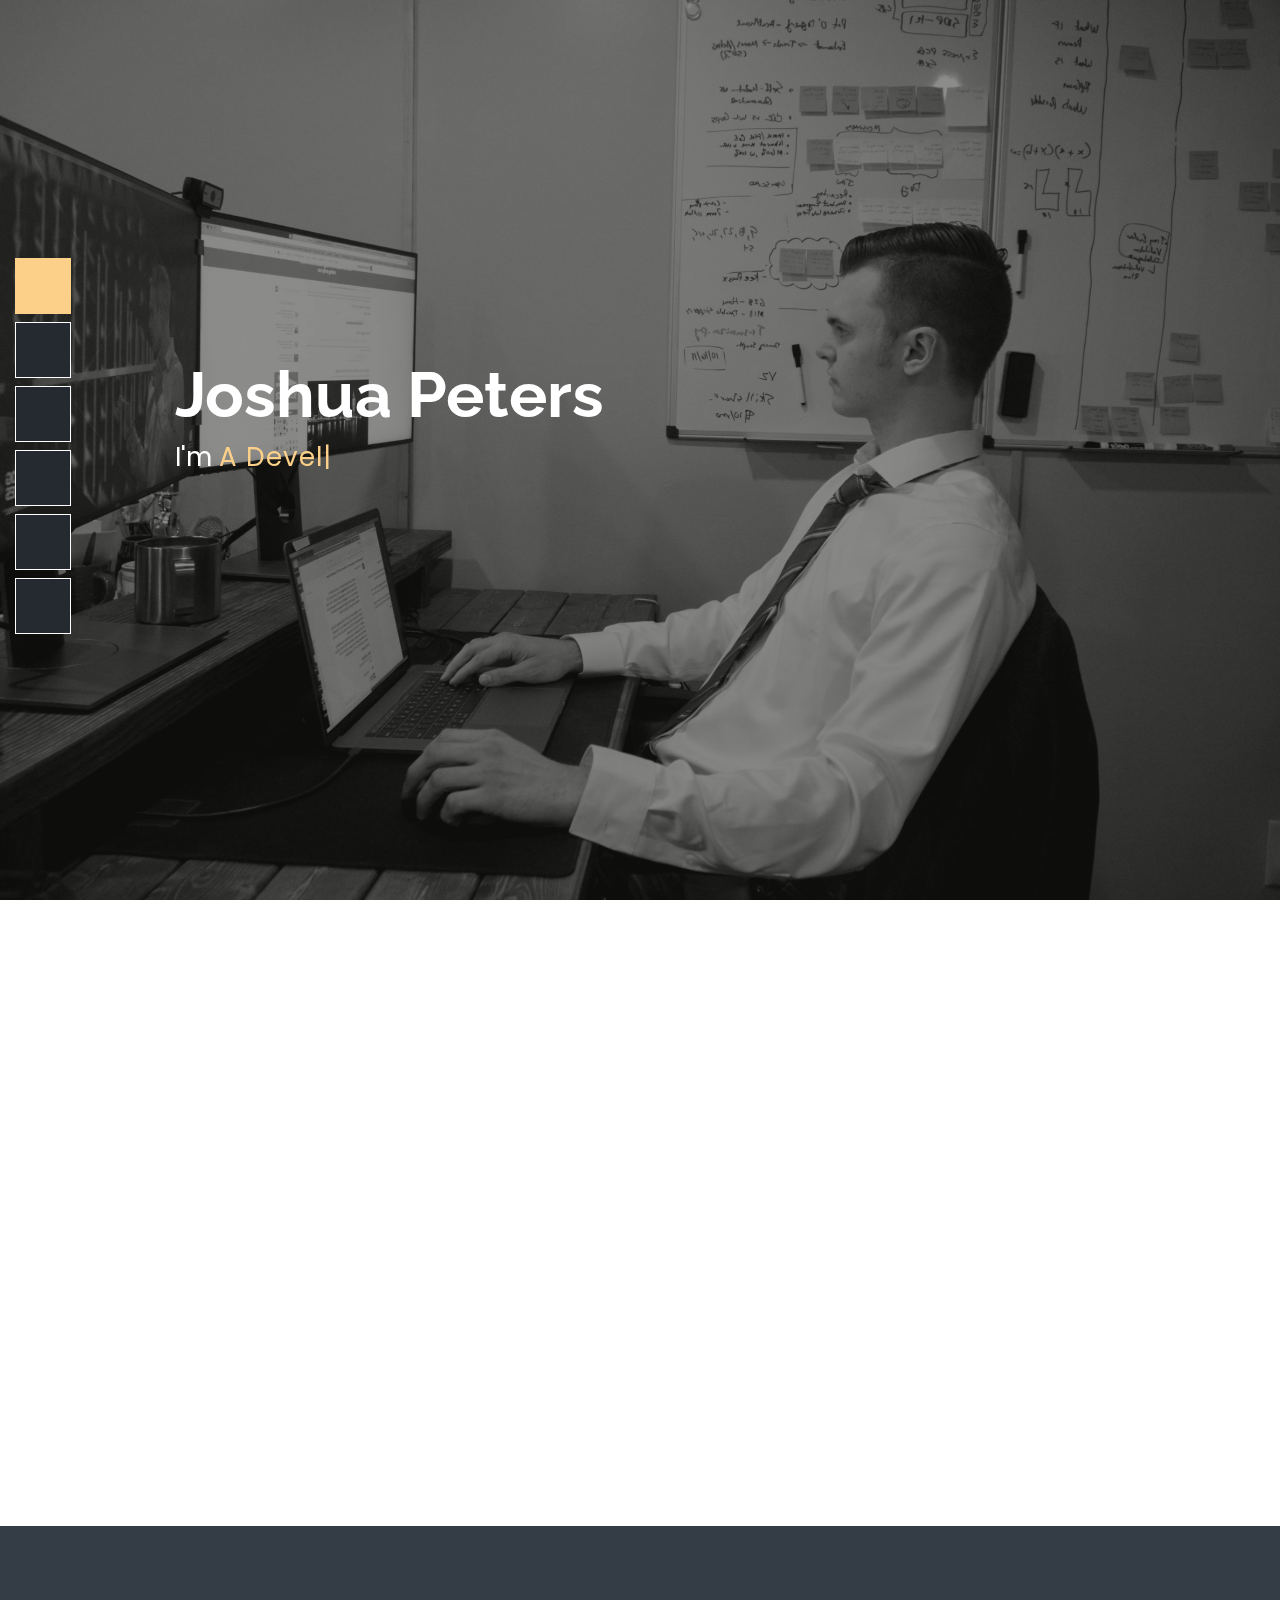
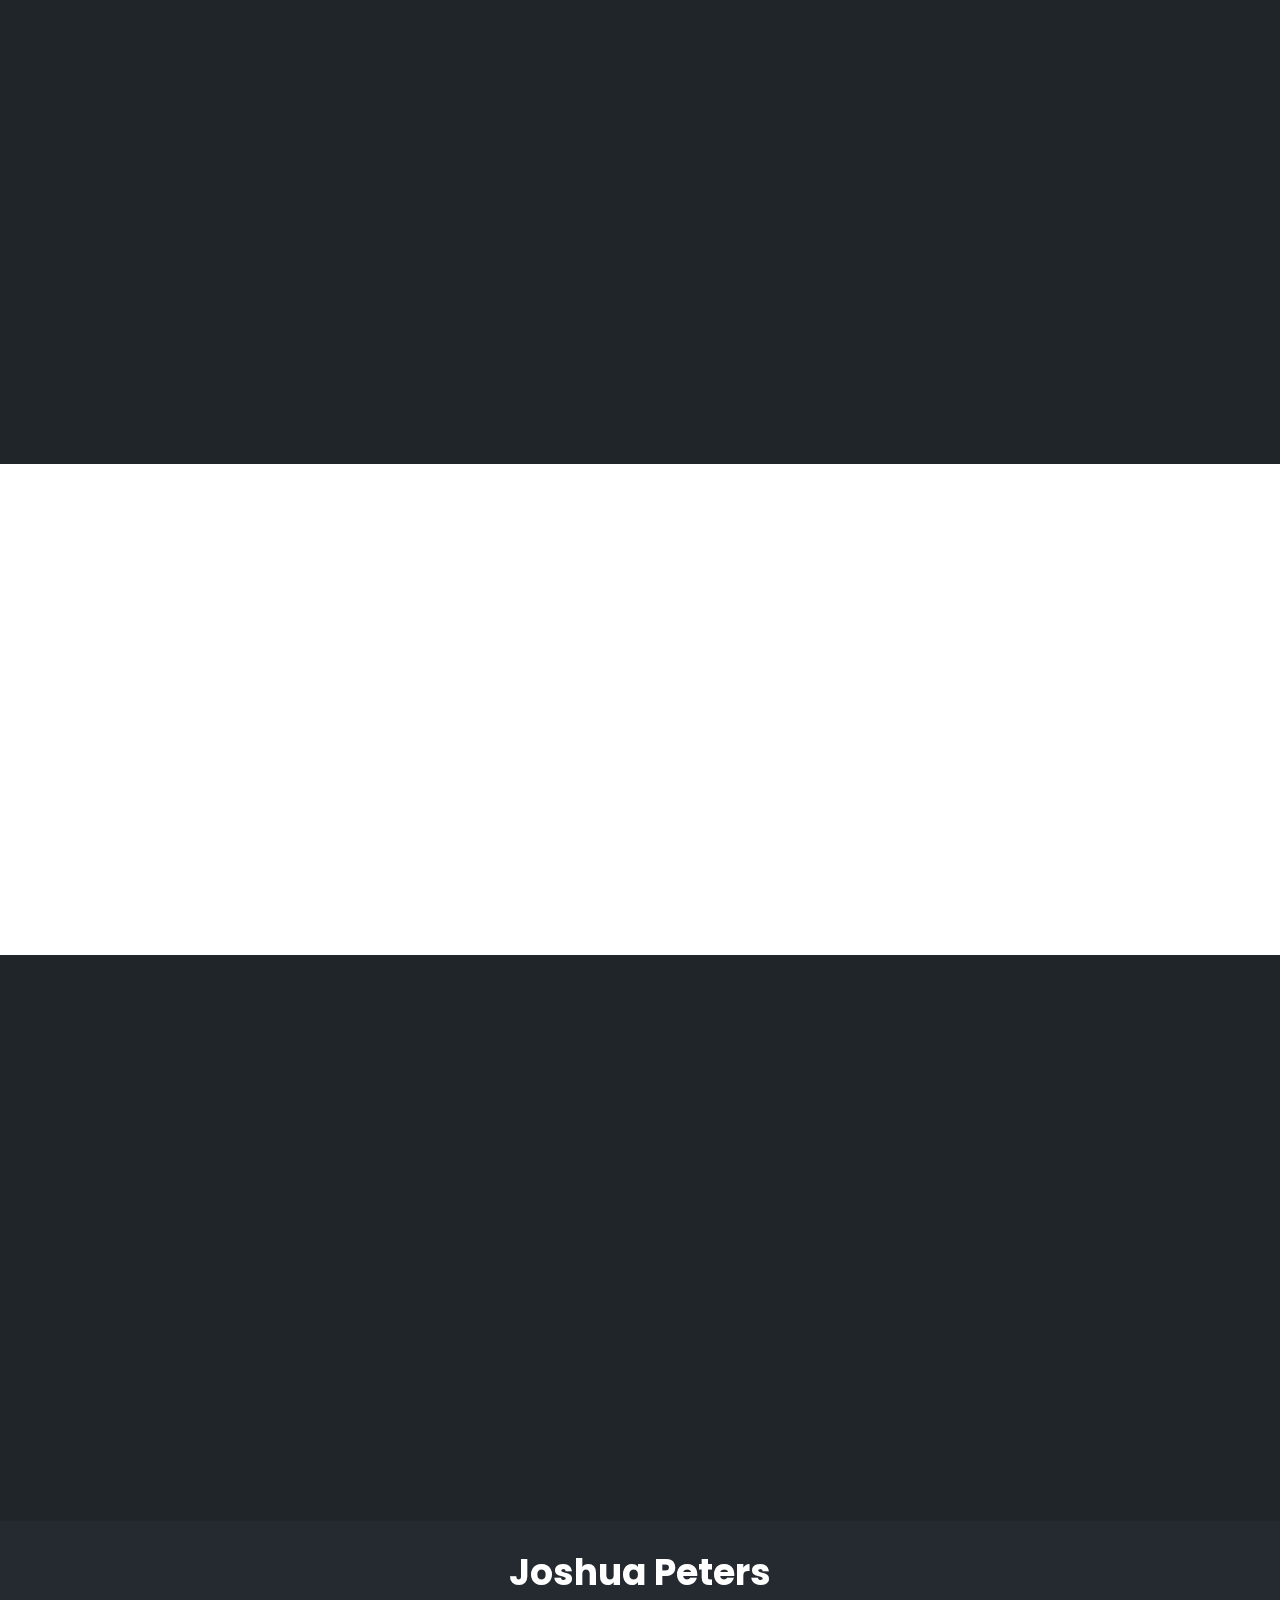
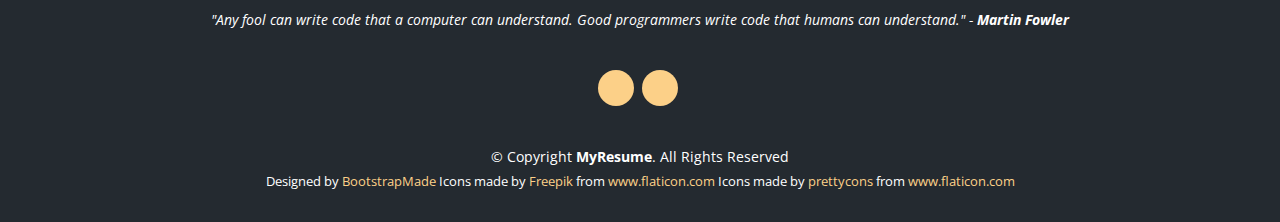
==== index.html @ 774efae2 "Send Ajax request enabled" ====
﻿<!DOCTYPE html>
<html lang="en">

<head>
  <meta charset="utf-8">
  <meta content="width=device-width, initial-scale=1.0" name="viewport">

  <title>Joshua Peters</title>
  <meta content="" name="descriptison">
  <meta content="" name="keywords">

  <!-- Favicons -->
  <link href="/Fonts/profile.svg" rel="icon">
  <link href="/Images/apple-touch-icon.png" rel="apple-touch-icon">

  <!-- Google Fonts -->
  <link href="https://fonts.googleapis.com/css?family=Open+Sans:300,300i,400,400i,600,600i,700,700i|Raleway:300,300i,400,400i,500,500i,600,600i,700,700i|Poppins:300,300i,400,400i,500,500i,600,600i,700,700i" rel="stylesheet">
  <link rel="stylesheet" href="https://fonts.googleapis.com/icon?family=Material+Icons">
  <!-- Vendor CSS Files -->
  <link href="/Content/bootstrap.min.css" rel="stylesheet">
  <link href="/Content/icofont.min.css" rel="stylesheet">
  <link href="/Content/boxicons.min.css" rel="stylesheet">
  <link href="/Content/venobox.css" rel="stylesheet">
  <link href="/Content/owl.carousel.min.css" rel="stylesheet">
  <link href="/Content/aos.css" rel="stylesheet">

  <!-- Template Main CSS File -->
  <link href="/Content/style.css" rel="stylesheet">

  <!-- =======================================================
  * Template Name: MyResume - v2.1.0
  * Template URL: https://bootstrapmade.com/free-html-bootstrap-template-my-resume/
  * Author: BootstrapMade.com
  * License: https://bootstrapmade.com/license/
  ======================================================== -->
</head>

<body>

    <!-- ======= Mobile nav toggle button ======= -->
    <button type="button" class="mobile-nav-toggle d-xl-none"><i class="icofont-navigation-menu"></i></button>

    <!-- ======= Header ======= -->
    <header id="header" class="d-flex flex-column justify-content-center">

        <nav class="nav-menu">
            <ul>
                <li class="active"><a href="#hero" id="hero-link"><i class="bx bx-home"></i> <span>Home</span></a></li>
                <li><a href="#about"><i class="bx bx-user"></i> <span>About</span></a></li>
                <li><a href="#portfolio"><i class="bx bx-book-content"></i> <span>Projects</span></a></li>
                <li><a href="#services"><i class="bx bx-server"></i> <span>Skills</span></a></li>
                <li><a href="#resume" id="resume-link"><i class="bx bx-file-blank"></i> <span>Resume</span></a></li>
                <li><a href="#contact"><i class="bx bx-envelope"></i> <span>Contact</span></a></li>
            </ul>
        </nav><!-- .nav-menu -->

    </header><!-- End Header -->
    <!-- MODALS -->
    <!-- MESSAGE SENT MODAL -->
    <div id="messageSentModal" class="modal fade">
        <div class="modal-dialog modal-dialog-centered modal-confirm">
            <div class="modal-content">
                <div class="modal-header justify-content-center">
                    <div class="icon-box">
                        <i class="material-icons">&#xE876;</i>
                    </div>
                    <button type="button" class="close" data-dismiss="modal" aria-hidden="true">&times;</button>
                </div>
                <div class="modal-body text-center">
                    <h4>Sent!</h4>
                    <p>Your message has been sent successfully.</p>
                    <button id="message-modal-button" class="btn btn-success"><span>Continue</span> <i class="material-icons">&#xE5C8;</i></button>
                </div>
            </div>
        </div>
    </div>

    <!-- PROJECT MODALS -->
    <!-- BUG TRACKER MODAL -->
    <div class="modal fade project-modal" tabindex="-1" role="dialog" id="bugModal">
        <div class="modal-dialog modal-dialog-centered modal-full" role="document">
            <div class="modal-content">
                <div class="modal-header">
                    <h5 class="modal-title">Project: Jovi</h5>
                    <button type="button" class="close" data-dismiss="modal" aria-label="Close">
                        <span aria-hidden="true">&times;</span>
                    </button>
                </div>
                <div class="modal-body">
                    <div class="container-fluid`">
                        <div class="row h-100">
                            <div class="col-xl-6 align-self-center">
                                <div id="carouselExampleIndicators" class="carousel slide" data-ride="carousel">
                                    <ol class="carousel-indicators">
                                        <li data-target="#carouselExampleIndicators" data-slide-to="0" class="active"></li>
                                        <li data-target="#carouselExampleIndicators" data-slide-to="1"></li>
                                    </ol>
                                    <div class="carousel-inner">
                                        <div class="carousel-item active">
                                            <img class="d-block w-100" src="/Images/jovi-dashboard.jpg" alt="First slide">
                                        </div>
                                        <div class="carousel-item">
                                            <img class="d-block w-100" src="/Images/jovi-projects.jpg" alt="Second slide">
                                        </div>
                                        <div class="carousel-item">
                                            <img class="d-block w-100" src="/Images/jovi-team-manage.jpg" alt="Second slide">
                                        </div>
                                    </div>
                                    <a class="carousel-control-prev" href="#carouselExampleIndicators" role="button" data-slide="prev">
                                        <span class="carousel-control-prev-icon" aria-hidden="true"></span>
                                        <span class="sr-only">Previous</span>
                                    </a>
                                    <a class="carousel-control-next" href="#carouselExampleIndicators" role="button" data-slide="next">
                                        <span class="carousel-control-next-icon" aria-hidden="true"></span>
                                        <span class="sr-only">Next</span>
                                    </a>
                                </div>
                                <!--<img class="modal-preview-image" src="/Images/dashboard-1.png" alt="" />-->
                            </div>
                            <div class="col-xl-6 align-self-center description">
                                <p>
                                    Jovi is a software defect tracking system, commonly known as a bug tracker. Jovi is built with C# ASP.NET with MVC and MVVM design patterns, and was originally developed in Microsoft SQL Server managed with SQL Server Management Studio. A role-based security system was implemented to create permission-based roles. The roles of Admin, Project Manager, Developer and Submitter restrict what the user can see and do. The software allows for users to submit tickets and those tickets are tracked through status from New to Resolved. <br><br> The front end was developed with HTML, Javascript, CSS3 and Bootstrap. <br><br>For production release, Jovi was deployed with a docker container to Heroku and the database was moved to PostgreSQL managed with PGAdmin.
                                </p>

                                <br />

                                <strong>Technologies</strong>
                                <p>C#, MSSQL, PostgrSQL, PGAdmin, Docker, Microsoft Server Management Studio, ASP.Net, MVC, MVVM, JS, CSS, Bootstrap, HTML5</p>

                                <br />
                                <a href="http://jovitracker.herokuapp.com" class="custom-button">View Project</a>
                            </div>
                        </div>
                    </div>
                </div>
                <div class="modal-footer">
                    <!--<button id="save-button" type="button" class="btn btn-primary">Save changes</button>
                    <button id="close-button" type="button" class="btn btn-secondary" data-dismiss="modal">Close</button>-->
                </div>
            </div>
        </div>
    </div>

    <!-- END BUG TRACKER MODAL -->
    <!-- FINANCE SOFTWARE MODAL -->

    <div class="modal fade project-modal" tabindex="-1" role="dialog" id="financeModal">
        <div class="modal-dialog modal-dialog-centered modal-full" role="document">
            <div class="modal-content">
                <div class="modal-header">
                    <h5 class="modal-title">Project: Coin Flow</h5>
                    <button type="button" class="close" data-dismiss="modal" aria-label="Close">
                        <span aria-hidden="true">&times;</span>
                    </button>
                </div>
                <div class="modal-body">
                    <div class="container-fluid`">
                        <div class="row h-100">
                            <div class="col-xl-6 align-self-center">
                                <div id="carouselExampleIndicators" class="carousel slide" data-ride="carousel">
                                    <ol class="carousel-indicators">
                                        <li data-target="#carouselExampleIndicators" data-slide-to="0" class="active"></li>
                                        <li data-target="#carouselExampleIndicators" data-slide-to="1"></li>
                                    </ol>
                                    <div class="carousel-inner">
                                        <div class="carousel-item active">
                                            <img class="d-block w-100" src="/Images/dashboard-1.png" alt="First slide">
                                        </div>
                                        <div class="carousel-item">
                                            <img class="d-block w-100" src="/Images/dashboard-2.png" alt="Second slide">
                                        </div>
                                    </div>
                                    <a class="carousel-control-prev" href="#carouselExampleIndicators" role="button" data-slide="prev">
                                        <span class="carousel-control-prev-icon" aria-hidden="true"></span>
                                        <span class="sr-only">Previous</span>
                                    </a>
                                    <a class="carousel-control-next" href="#carouselExampleIndicators" role="button" data-slide="next">
                                        <span class="carousel-control-next-icon" aria-hidden="true"></span>
                                        <span class="sr-only">Next</span>
                                    </a>
                                </div>
                                <!--<img class="modal-preview-image" src="/Images/dashboard-1.png" alt="" />-->
                            </div>
                            <div class="col-xl-6 align-self-center description">
                                <p>
                                    Coin Flow is a software defect tracking system. Commonly known as a bug tracker. Coin Flow is built with ASP.NET, MVC, C# and SQL. A role based security system was implemented to create permission based roles. The roles of Admin, Project Manager, Developer and Submitter restrict what the user can see and do. The software allows for users to submit tickets and those tickets are tracked through status from Open to Complete. <br><br>The system was built with C# and .Net in 3 weeks. The front end was developed with HTML, Javascript and Bootstrap. The backend utilizes MVC and C#. The database was built with SQL Server and hosted on Azure. Please visit the site and try it out.
                                </p>

                                <br />

                                <strong>Technologies</strong>
                                <p>C#, SQL, ASP.Net, MVC, JS, CSS, Bootstrap, HTML5</p>

                                <br />
                                <a href="https://demos.creative-tim.com/black-dashboard/examples/dashboard.html?_ga=2.191483939.88341141.1601657433-958801989.1601657433" class="custom-button">View Project</a>
                            </div>
                        </div>
                    </div>
                </div>
                <div class="modal-footer">
                    <!--<button id="save-button" type="button" class="btn btn-primary">Save changes</button>
                    <button id="close-button" type="button" class="btn btn-secondary" data-dismiss="modal">Close</button>-->
                </div>
            </div>
        </div>
    </div>
    <!-- END FINANCE SOFTWARE MODAL -->
    <!-- FINANCE MODAL API MODAL -->

    <div class="modal fade project-modal" tabindex="-1" role="dialog" id="financeApiModal">
        <div class="modal-dialog modal-dialog-centered modal-full" role="document">
            <div class="modal-content">
                <div class="modal-header">
                    <h5 class="modal-title">Project: Coin Fetch</h5>
                    <button type="button" class="close" data-dismiss="modal" aria-label="Close">
                        <span aria-hidden="true">&times;</span>
                    </button>
                </div>
                <div class="modal-body">
                    <div class="container-fluid`">
                        <div class="row h-100">
                            <div class="col-xl-6 align-self-center">
                                <div id="carouselExampleIndicators" class="carousel slide" data-ride="carousel">
                                    <ol class="carousel-indicators">
                                        <li data-target="#carouselExampleIndicators" data-slide-to="0" class="active"></li>
                                        <li data-target="#carouselExampleIndicators" data-slide-to="1"></li>
                                    </ol>
                                    <div class="carousel-inner">
                                        <div class="carousel-item active">
                                            <img class="d-block w-100" src="/Images/dashboard-1.png" alt="First slide">
                                        </div>
                                        <div class="carousel-item">
                                            <img class="d-block w-100" src="/Images/dashboard-2.png" alt="Second slide">
                                        </div>
                                    </div>
                                    <a class="carousel-control-prev" href="#carouselExampleIndicators" role="button" data-slide="prev">
                                        <span class="carousel-control-prev-icon" aria-hidden="true"></span>
                                        <span class="sr-only">Previous</span>
                                    </a>
                                    <a class="carousel-control-next" href="#carouselExampleIndicators" role="button" data-slide="next">
                                        <span class="carousel-control-next-icon" aria-hidden="true"></span>
                                        <span class="sr-only">Next</span>
                                    </a>
                                </div>
                                <!--<img class="modal-preview-image" src="/Images/dashboard-1.png" alt="" />-->
                            </div>
                            <div class="col-xl-6 align-self-center description">
                                <p>
                                    Coin Fetch is a software defect tracking system. Commonly known as a bug tracker. Coin Fetch is built with ASP.NET, MVC, C# and SQL. A role based security system was implemented to create permission based roles. The roles of Admin, Project Manager, Developer and Submitter restrict what the user can see and do. The software allows for users to submit tickets and those tickets are tracked through status from Open to Complete. <br><br>The system was built with C# and .Net in 3 weeks. The front end was developed with HTML, Javascript and Bootstrap. The backend utilizes MVC and C#. The database was built with SQL Server and hosted on Azure. Please visit the site and try it out.
                                </p>

                                <br />

                                <strong>Technologies</strong>
                                <p>C#, SQL, ASP.Net, MVC, JS, CSS, Bootstrap, HTML5</p>

                                <br />
                                <a href="https://demos.creative-tim.com/black-dashboard/examples/dashboard.html?_ga=2.191483939.88341141.1601657433-958801989.1601657433" class="custom-button">View Project</a>
                            </div>
                        </div>
                    </div>
                </div>
                <div class="modal-footer">
                    <!--<button id="save-button" type="button" class="btn btn-primary">Save changes</button>
                    <button id="close-button" type="button" class="btn btn-secondary" data-dismiss="modal">Close</button>-->
                </div>
            </div>
        </div>
    </div>

    <!-- END FINANCE API MODAL -->
    <!-- BLOG MODAL -->

    <div class="modal fade project-modal" tabindex="-1" role="dialog" id="blogModal">
        <div class="modal-dialog modal-dialog-centered modal-full" role="document">
            <div class="modal-content">
                <div class="modal-header">
                    <h5 class="modal-title">Project: Line42</h5>
                    <button type="button" class="close" data-dismiss="modal" aria-label="Close">
                        <span aria-hidden="true">&times;</span>
                    </button>
                </div>
                <div class="modal-body">
                    <div class="container-fluid`">
                        <div class="row h-100">
                            <div class="col-xl-6 align-self-center">
                                <div id="carouselExampleIndicators" class="carousel slide" data-ride="carousel">
                                    <ol class="carousel-indicators">
                                        <li data-target="#carouselExampleIndicators" data-slide-to="0" class="active"></li>
                                        <li data-target="#carouselExampleIndicators" data-slide-to="1"></li>
                                    </ol>
                                    <div class="carousel-inner">
                                        <div class="carousel-item active">
                                            <img class="d-block w-100" src="/Images/blog-1.jpg" alt="First slide">
                                        </div>
                                        <div class="carousel-item">
                                            <img class="d-block w-100" src="/Images/blog-3.jpg" alt="Second slide">
                                        </div>
                                        <div class="carousel-item">
                                            <img class="d-block w-100" src="/Images/blog-2.jpg" alt="Third slide">
                                        </div>
                                    </div>
                                    <a class="carousel-control-prev" href="#carouselExampleIndicators" role="button" data-slide="prev">
                                        <span class="carousel-control-prev-icon" aria-hidden="true"></span>
                                        <span class="sr-only">Previous</span>
                                    </a>
                                    <a class="carousel-control-next" href="#carouselExampleIndicators" role="button" data-slide="next">
                                        <span class="carousel-control-next-icon" aria-hidden="true"></span>
                                        <span class="sr-only">Next</span>
                                    </a>
                                </div>
                                <!--<img class="modal-preview-image" src="/Images/dashboard-1.png" alt="" />-->
                            </div>
                            <div class="col-xl-6 align-self-center description">
                                <p>
                                    Line42 is blog using a Content Management System that was written in ASP.NET MVC. It easily allows me to submit new blog entries and auto updates the layout for the latest content. <br /><br /> The front end was developed with HTML, Javascript and Bootstrap. The backend utilizes C#. The database was built with PostgreSQL and deployed in a Docker container to Heroku. Please visit the site and try it out.
                                </p>

                                <br />

                                <strong>Technologies</strong>
                                <p>C#, PostgreSQL, Docker, ASP.NET MVC, JS, CSS, Bootstrap, HTML5</p>

                                <br />
                                <a href="http://mvc-coding-blog.herokuapp.com" class="custom-button">View Project</a>
                            </div>
                        </div>
                    </div>
                </div>
                <div class="modal-footer">
                    <!--<button id="save-button" type="button" class="btn btn-primary">Save changes</button>
                    <button id="close-button" type="button" class="btn btn-secondary" data-dismiss="modal">Close</button>-->
                </div>
            </div>
        </div>
    </div>

    <!-- END BLOG MODAL -->
    <!-- END MODALS -->
    <!-- ======= Hero Section ======= -->
    <section id="hero" class="d-flex flex-column justify-content-center">
        <div class="container" data-aos="zoom-in" data-aos-delay="100">
            <h1>Joshua Peters</h1>
            <p id="typed">I'm <span class="typed" data-typed-items="A Developer, A UX Designer, A Video Production Consultant"></span></p>
            <div class="social-links">
                <a target="_blank" href="https://twitter.com/joshpters" class="twitter"><i class="bx bxl-twitter"></i></a>
                <!--<a href="#" class="facebook"><i class="bx bxl-facebook"></i></a>
                <a href="#" class="instagram"><i class="bx bxl-instagram"></i></a>
                <a href="#" class="google-plus"><i class="bx bxl-skype"></i></a>-->
                <a target="_blank" href="https://www.linkedin.com/in/joshpters/" class="linkedin"><i class="bx bxl-linkedin"></i></a>
            </div>
        </div>
    </section><!-- End Hero -->

    <main id="main">

        <!-- ======= About Section ======= -->
        <section id="about" class="about">
            <div class="container" data-aos="fade-up">

                <div class="section-title">
                    <h2>About</h2>
                    <p>I am a web developer with a vast array of knowledge in many front-end and back-end languages, responsive frameworks, databases, and best code practices. I am experienced photo/video editing and graphics design which takes my front end designs to the next level.</p>
                </div>

                <div class="row">
                    <div class="col-lg-4">
                        <img src="/Images/DSC03488(optimized).jpg" class="img-fluid" alt="">
                    </div>
                    <div class="col-lg-8 pt-4 pt-lg-0 content">
                        <h3>Full Stack Developer</h3>
                        <p class="font-italic">
                            As a full stack developer I am excited to use my knowledge of modern front-end/back-end technologies to produce high quality & intuitive solutions for users.<br /><br />Scroll down to see my completed projects.
                        </p>
                        <div class="row">
                            <div class="col-lg-6">
                                <ul>
                                    <li><i class="icofont-rounded-right"></i> <strong>Location:</strong> West Lafayette, IN</li>
                                    <li><i class="icofont-rounded-right"></i> <strong>Phone:</strong> (765) 409-8353</li>
                                </ul>
                            </div>
                            <div class="col-lg-6">
                                <ul>
                                    <li><i class="icofont-rounded-right"></i> <strong>Email:</strong> JoshuaPetersmail@gmail.com</li>
                                    <li><i class="icofont-rounded-right"></i> <strong>Status:</strong> Available For Work</li>
                                </ul>
                            </div>
                        </div>
                        <p>
                            <strong>Languages</strong><br />
                            C#, MVC, .NET Core, JavaScript, HTML5, CSS, Python, NodeJS, React &amp; AngularJS, SQL, LINQ, RAZOR,
                            & Bootstrap
                        </p>
                    </div>
                </div>

            </div>
        </section><!-- End About Section -->
        <!-- ======= Portfolio Section ======= -->
        <section id="portfolio" class="portfolio section-bg">
            <div class="container" data-aos="fade-up">

                <div class="section-title">
                    <h2>Projects</h2>
                    <p>I built these projects from scratch within very short deadlines, most were created within 3 - 4 weeks. These projects are all fully functional and demonstrate my complete knowledge of front-end, back-end, security and database management.</p>
                </div>

                <div class="row portfolio-container align-content-center" data-aos="fade-up" data-aos-delay="200">

                    <!-- BUG TRACKER -->
                    <div class="col-lg-3 col-md-6 portfolio-item filter-app">
                        <div class="portfolio-wrap square text-center">
                            <!--<img src="/Fonts/bug (1).svg" class="img-fluid" alt="">-->
                            <svg id="Capa_1" enable-background="new 0 0 512 512" viewBox="0 0 512 512" xmlns="http://www.w3.org/2000/svg"><g><path d="m444.125 263.815v-29.924h-63.327v-5.89c0-37.429-16.457-71.081-42.508-94.118l76.385-48.138v-85.745h-29.924v69.232l-73.542 46.347c-16.885-8.453-35.922-13.221-56.055-13.221-20.516 0-39.899 4.944-57.022 13.702l-70.886-46.638v-69.422h-29.922v85.554l74.168 48.798c-25.745 23.024-41.979 56.474-41.979 93.649v5.89h-61.638v29.924h61.638v41.469h-61.638v29.924h61.638v26.503c0 4.302.218 8.554.643 12.746h-62.281v29.924h69.103c3.797 10.484 8.953 20.322 15.252 29.303l-54.032 57.902 21.878 20.414 52.203-55.942c22.136 19.468 51.149 31.294 82.876 31.294 31.692 0 60.676-11.8 82.803-31.23l49.709 53.435 21.909-20.382-51.55-55.414c6.324-9.002 11.499-18.867 15.307-29.382h70.792v-29.924h-63.969c.424-4.192.643-8.444.643-12.746v-26.503h63.327v-29.924h-63.327v-41.469h63.326zm-284.688-35.814c0-52.779 42.939-95.718 95.718-95.718 52.78 0 95.719 42.939 95.719 95.718v5.89h-191.437zm0 133.709v-97.895h80.757v192.442c-45.698-7.205-80.757-46.856-80.757-94.547zm191.437 0c0 47.69-35.059 87.342-80.757 94.546v-192.441h80.757z" /></g></svg>
                            <!--<svg id="Capa_1" enable-background="new 0 0 512 512" viewBox="0 0 512 512" xmlns="http://www.w3.org/2000/svg"><g><path d="m230.644 73.204c.822 4.054-1.814 7.994-5.896 8.815-4.054.794-7.994-1.842-8.816-5.896 0-.028-3.855-16.667-20.069-14.117-12.728 2.041-21.94 2.353-29.877.17-8.476-2.296-14.882-7.143-21.543-15.307-2.608-3.203-2.126-7.909 1.077-10.517s7.909-2.126 10.517 1.077c4.649 5.698 8.788 8.958 13.861 10.347 5.613 1.53 12.955 1.163 23.613-.511 30.585-4.846 37.105 25.854 37.133 25.939zm-115.058 258.434c3.685-1.843 8.164-.369 10.035 3.345 1.842 3.685.34 8.165-3.345 10.006l-17.291 8.646 9.779 69.392c.284 2.098-.312 4.195-1.644 5.812l-37.871 45.779c-2.636 3.175-7.37 3.628-10.545.992s-3.628-7.37-.992-10.545l35.773-43.229-10.063-71.461c-.425-3.089 1.134-6.236 4.082-7.682zm24.888-151.398c2.154 3.543 1.02 8.135-2.495 10.29s-8.135 1.049-10.29-2.495l-23.669-38.919c-1.672-2.778-1.361-6.208.567-8.589l9.779-13.521-31.945-32.855c-2.863-2.976-2.806-7.71.17-10.573 2.948-2.891 7.682-2.834 10.573.142l36.284 37.36c2.495 2.523 2.863 6.576.708 9.553l-10.771 14.939zm-23.046 40.025c4.025.935 6.548 4.96 5.613 8.985-.964 4.025-4.989 6.548-9.014 5.613l-19.616-4.592-31.861 49.238c-1.219 1.871-3.203 3.118-5.443 3.373l-48.812 5.471c-4.11.454-7.795-2.522-8.249-6.633-.454-4.11 2.494-7.795 6.604-8.249l45.298-5.074 32.513-50.258c1.587-2.863 4.904-4.422 8.249-3.657zm272.211 124.724c-3.685-1.842-5.187-6.321-3.345-10.006 1.843-3.713 6.35-5.188 10.035-3.345l22.082 11.055c2.863 1.418 4.507 4.507 4.082 7.682l-10.063 71.461 35.773 43.229c2.636 3.175 2.183 7.909-.992 10.545-3.203 2.636-7.909 2.183-10.545-.992l-37.871-45.779c-1.304-1.56-1.956-3.629-1.644-5.812l9.779-69.392zm-5.442-156.954c-2.126 3.543-6.747 4.649-10.261 2.495-3.543-2.154-4.649-6.747-2.495-10.29l21.09-34.668-10.771-14.939c-2.098-2.92-1.815-6.973.708-9.553l36.283-37.36c2.892-2.977 7.625-3.033 10.573-.142 2.977 2.863 3.033 7.597.142 10.573l-31.918 32.854 9.78 13.521c1.928 2.381 2.239 5.811.567 8.589zm13.691 46.828c-4.054.936-8.079-1.587-9.014-5.613-.935-4.025 1.587-8.05 5.613-8.985l24.718-5.783c3.316-.765 6.662.794 8.249 3.657l32.513 50.258 45.354 5.074c4.11.454 7.086 4.167 6.633 8.277s-4.167 7.058-8.277 6.604l-48.784-5.471c-2.24-.255-4.28-1.446-5.528-3.373l-31.861-49.238zm-101.905-158.74c-.822 4.054-4.762 6.69-8.816 5.896-4.082-.822-6.718-4.762-5.896-8.815 0-.085 6.548-30.784 37.105-25.937 10.658 1.673 18.028 2.041 23.641.511 5.074-1.389 9.213-4.649 13.862-10.347 2.608-3.203 7.313-3.685 10.516-1.077 3.204 2.608 3.686 7.313 1.078 10.517-6.69 8.164-13.068 13.011-21.543 15.307-7.937 2.183-17.149 1.871-29.877-.17-16.215-2.552-20.07 14.087-20.07 14.115z" fill="#463d43" /><g clip-rule="evenodd" fill-rule="evenodd"><path d="m255.958 446.158c-81.27-.879-146.892-75.912-146.892-168.321 0-38.494 11.226-74.041 30.501-102.274 14.372-21.09 27.014-19.786 44.901-19.786h71.49 71.49c17.887 0 30.529-1.304 44.901 19.786 19.275 28.233 30.501 63.78 30.501 102.274-.001 92.409-65.652 167.442-146.892 168.321z" fill="#fc636e" /><path d="m255.958 446.158c-4.224-.057-8.391-.312-12.501-.737 75.374-7.965 134.391-79.965 134.391-167.585 0-38.494-11.225-74.041-30.5-102.274-12.019-17.66-22.848-19.616-36.539-19.786h16.639c17.887 0 30.529-1.304 44.901 19.786 19.275 28.233 30.501 63.78 30.501 102.274-.001 92.41-65.652 167.443-146.892 168.322z" fill="#da4a54" /><path d="m255.958 446.158c-2.523-.028-5.018-.142-7.512-.312v-286.242h7.512 7.483v286.243c-2.466.169-4.96.282-7.483.311z" fill="#d94650" /><path d="m305.706 87.49c29.934 13.55 50.031 39.544 50.031 72.114h-199.559c0-32.57 20.098-58.564 50.032-72.114 4.706-12.5 25.2-21.883 49.748-21.883s45.014 9.382 49.748 21.883z" fill="#463d43" /><path d="m255.958 256.718c17.915 0 32.541-14.627 32.541-32.541 0-17.943-14.626-32.57-32.541-32.57-17.943 0-32.542 14.626-32.542 32.57 0 17.914 14.598 32.541 32.542 32.541z" fill="#463d43" /><path d="m339.013 315.027c17.915 0 32.542-14.626 32.542-32.541 0-17.943-14.626-32.542-32.542-32.542-17.943 0-32.542 14.598-32.542 32.542 0 17.914 14.598 32.541 32.542 32.541z" fill="#463d43" /><path d="m172.902 315.027c17.915 0 32.542-14.626 32.542-32.541 0-17.943-14.627-32.542-32.542-32.542s-32.541 14.598-32.541 32.542c0 17.914 14.626 32.541 32.541 32.541z" fill="#463d43" /><path d="m330.934 351.055c-7.824-7.852-22.961-5.471-33.761 5.329s-13.181 25.938-5.329 33.761c7.823 7.852 22.932 5.442 33.732-5.357 10.801-10.8 13.21-25.909 5.358-33.733z" fill="#463d43" /><path d="m180.981 351.055c7.824-7.852 22.933-5.471 33.732 5.329 10.8 10.8 13.21 25.938 5.357 33.761-7.824 7.852-22.96 5.442-33.761-5.357-10.799-10.8-13.179-25.909-5.328-33.733z" fill="#463d43" /><path d="m280.704 87.49c28.743 13.011 48.415 37.503 49.946 68.287.057 1.247.085 2.551.085 3.827h25.001c0-32.57-20.098-58.564-50.031-72.114-1.587-4.224-4.989-8.078-9.723-11.367-3.771-2.579-8.391-4.819-13.635-6.52-7.71-2.523-16.725-3.997-26.391-3.997-4.309 0-8.504.312-12.501.85 18.767 2.552 33.365 10.744 37.249 21.034z" fill="#40363d" /></g></g></svg>-->
                            <h2 id="portfolio1h2">Jovi</h2>
                            <p>A Bug Tracker</p>
                            <a data-toggle="modal" data-target="#bugModal" title="Portfolio Details">
                                <div class="portfolio-info">
                                    <h4>View Project</h4>

                                    <!--<div class="portfolio-links" href="/Images/dashboard-1.png">
                                    <a href="/Images/dashboard-1.png" data-gall="portfolioGallery" class="venobox" title="App 1"><i class="bx bx-plus"></i></a>
                                    <a href="portfolio-details.html" data-gall="portfolioDetailsGallery" data-vbtype="iframe" class="venobox" title="Portfolio Details"><i class="bx bx-link"></i></a>
                                    </div>-->
                                </div>
                            </a>
                        </div>
                    </div>

                    <!-- FINANCE SOFTWARE -->
                    <div class="col-lg-3 col-md-6 portfolio-item filter-app" data-aos-delay="100">
                        <div class="portfolio-wrap square text-center">
                            <!--<img src="/Fonts/dollar.svg" class="img-fluid" alt="">-->


                            <svg version="1.1" id="Capa_1" xmlns="http://www.w3.org/2000/svg" xmlns:xlink="http://www.w3.org/1999/xlink" x="0px" y="0px"
                                 viewBox="0 0 512 512" style="enable-background:new 0 0 512 512;" xml:space="preserve">
                            <g>
                            <g>
                            <path d="M165,332c-7.99,0-15-7.477-15-16c0-6.286,3.965-11.953,9.866-14.103c7.7-2.806,16.673,0.999,24.606,10.445
			                        c5.33,6.344,14.79,7.167,21.134,1.839s7.167-14.79,1.839-21.133c-8.109-9.656-17.548-16.293-27.445-19.625V256
			                        c0-8.284-6.716-15-15-15s-15,6.716-15,15v17.572c-0.134,0.047-0.268,0.088-0.401,0.137C131.895,280.157,120,297.153,120,316
			                        c0,11.955,4.597,23.347,12.944,32.079C141.526,357.056,152.911,362,165,362c8.271,0,15,6.729,15,15
			                        c0,6.042-3.596,11.468-9.159,13.825c-6.717,2.844-14.755,0.417-22.059-6.659c-5.951-5.764-15.445-5.614-21.211,0.335
			                        c-5.764,5.95-5.614,15.446,0.336,21.21c6.772,6.561,14.301,11.197,22.093,13.813V437c0,8.284,6.716,15,15,15s15-6.716,15-15
			                        v-17.571c18.295-6.504,30-23.575,30-42.429C210,352.187,189.813,332,165,332z" />



	                            </g>
                            </g>
                            <g>
                            <g>
                            <path d="M463,18.844C435.379,6.692,399.155,0,361,0c-78.082,0-150,28.671-150,75c0,11.591,0,101.714,0,112.545
			                        c-14.791-4.307-30.239-6.545-46-6.545c-43.972,0-85.406,17.376-116.67,48.928C17.164,261.381,0,302.958,0,347
			                        c0,90.981,74.019,165,165,165c30.361,0,59.55-8.159,85.059-23.438C277.958,503.529,317.713,512,361,512
			                        c38.155,0,74.379-6.692,102-18.844c31.598-13.901,49-33.845,49-56.156c0-9.342,0-352.464,0-362
			                        C512,52.688,494.598,32.745,463,18.844z M165,482c-74.439,0-135-60.561-135-135c0-74.991,60.561-136,135-136
			                        c74.99,0,136,61.009,136,136C301,421.439,239.99,482,165,482z M482,437c0,18.348-47.137,45-121,45
			                        c-31.422,0-61.106-5.036-83.63-13.86c1.589-1.46,3.161-2.943,4.703-4.47c13.507-13.384,24.406-28.635,32.467-45.148
			                        C329.443,420.82,345.011,422,361,422c39.443,0,88.356-7.667,121-29.019V437z M482,347c0,18.348-47.137,45-121,45
			                        c-12.237,0-24.166-0.765-35.661-2.246C329.066,375.97,331,361.627,331,347c0-5.889-0.321-11.733-0.935-17.517
			                        c10.104,1,20.445,1.517,30.935,1.517c39.446,0,88.355-7.668,121-29.019V347z M482,256c0,18.348-47.137,45-121,45
			                        c-12.768,0-25.26-0.835-37.274-2.458c-7.785-25.252-21.674-48.495-40.917-67.958C306,237.356,332.938,241,361,241
			                        c39.446,0,88.355-7.668,121-29.019V256z M482,166c0,18.348-47.137,45-121,45c-34.007,0-65.745-5.782-89.367-16.281
			                        C252.737,186.322,241,175.317,241,166v-44.805C273.474,142.481,321.972,150,361,150c39.446,0,88.355-7.668,121-29.019V166z
			                         M361,120c-73.276,0-120-26.255-120-45c0-18.803,46.857-45,120-45c73.863,0,121,26.652,121,45S434.863,120,361,120z" />



	                                </g>
                            </g>
                            <g>
                            </g>
                            <g>
                            </g>
                            <g>
                            </g>
                            <g>
                            </g>
                            <g>
                            </g>
                            <g>
                            </g>
                            <g>
                            </g>
                            <g>
                            </g>
                            <g>
                            </g>
                            <g>
                            </g>
                            <g>
                            </g>
                            <g>
                            </g>
                            <g>
                            </g>
                            <g>
                            </g>
                            <g>
                            </g>
                            </svg>


                            <h2 id="portfolio1h2">Coin Flow</h2>
                            <p>A Finance Portal</p>
                            <a data-toggle="modal" data-target="#financeModal" title="Portfolio Details">
                                <div class="portfolio-info">
                                    <h4>View Project</h4>

                                    <!--<div class="portfolio-links" href="/Images/dashboard-1.png">
                                    <a href="/Images/dashboard-1.png" data-gall="portfolioGallery" class="venobox" title="App 1"><i class="bx bx-plus"></i></a>
                                    <a href="portfolio-details.html" data-gall="portfolioDetailsGallery" data-vbtype="iframe" class="venobox" title="Portfolio Details"><i class="bx bx-link"></i></a>
                                    </div>-->
                                </div>
                            </a>
                        </div>
                    </div>
                    <!-- END FINANCE SOFTWARE -->
                    <!-- FINANCE PORTAL API -->
                    <div class="col-lg-3 col-md-6 portfolio-item filter-app">
                        <div class="portfolio-wrap square text-center">
                            <!--<img src="/Fonts/bug (1).svg" class="img-fluid" alt="">-->
                            <svg version="1.1" id="Capa_1" xmlns="http://www.w3.org/2000/svg" xmlns:xlink="http://www.w3.org/1999/xlink" x="0px" y="0px" viewBox="0 0 35.033 35.033" style="enable-background:new 0 0 35.033 35.033;"
                                 xml:space="preserve">
                            <g>
                            <path d="M11.811,10.535l-6.983,6.984l6.983,6.981c0.78,0.781,0.78,2.048,0,2.828c-0.392,0.392-0.901,0.586-1.414,0.586
		                            c-0.513,0-1.022-0.194-1.414-0.586l-8.397-8.396C0.211,18.558,0,18.049,0,17.519c0-0.529,0.211-1.039,0.586-1.414l8.397-8.398
		                            c0.781-0.78,2.047-0.78,2.828,0C12.591,8.488,12.591,9.752,11.811,10.535z M34.447,16.104l-8.396-8.398
		                            c-0.781-0.78-2.047-0.78-2.828,0c-0.781,0.781-0.781,2.047,0,2.828l6.982,6.984L23.223,24.5c-0.781,0.781-0.781,2.048,0,2.828
		                            c0.392,0.392,0.902,0.586,1.414,0.586s1.023-0.194,1.414-0.586l8.396-8.396c0.375-0.375,0.586-0.884,0.586-1.414
		                            C35.033,16.99,34.822,16.479,34.447,16.104z M21.012,3.831c-1.076-0.277-2.161,0.373-2.435,1.441l-6,23.498
		                            c-0.272,1.07,0.373,2.16,1.442,2.434c0.167,0.043,0.334,0.063,0.497,0.063c0.894,0,1.706-0.603,1.937-1.505l6-23.498
		                            C22.727,5.193,22.081,4.104,21.012,3.831z" />







                            </g>                            
                            <!--<svg id="Capa_1" enable-background="new 0 0 512 512" viewBox="0 0 512 512" xmlns="http://www.w3.org/2000/svg"><g><path d="m230.644 73.204c.822 4.054-1.814 7.994-5.896 8.815-4.054.794-7.994-1.842-8.816-5.896 0-.028-3.855-16.667-20.069-14.117-12.728 2.041-21.94 2.353-29.877.17-8.476-2.296-14.882-7.143-21.543-15.307-2.608-3.203-2.126-7.909 1.077-10.517s7.909-2.126 10.517 1.077c4.649 5.698 8.788 8.958 13.861 10.347 5.613 1.53 12.955 1.163 23.613-.511 30.585-4.846 37.105 25.854 37.133 25.939zm-115.058 258.434c3.685-1.843 8.164-.369 10.035 3.345 1.842 3.685.34 8.165-3.345 10.006l-17.291 8.646 9.779 69.392c.284 2.098-.312 4.195-1.644 5.812l-37.871 45.779c-2.636 3.175-7.37 3.628-10.545.992s-3.628-7.37-.992-10.545l35.773-43.229-10.063-71.461c-.425-3.089 1.134-6.236 4.082-7.682zm24.888-151.398c2.154 3.543 1.02 8.135-2.495 10.29s-8.135 1.049-10.29-2.495l-23.669-38.919c-1.672-2.778-1.361-6.208.567-8.589l9.779-13.521-31.945-32.855c-2.863-2.976-2.806-7.71.17-10.573 2.948-2.891 7.682-2.834 10.573.142l36.284 37.36c2.495 2.523 2.863 6.576.708 9.553l-10.771 14.939zm-23.046 40.025c4.025.935 6.548 4.96 5.613 8.985-.964 4.025-4.989 6.548-9.014 5.613l-19.616-4.592-31.861 49.238c-1.219 1.871-3.203 3.118-5.443 3.373l-48.812 5.471c-4.11.454-7.795-2.522-8.249-6.633-.454-4.11 2.494-7.795 6.604-8.249l45.298-5.074 32.513-50.258c1.587-2.863 4.904-4.422 8.249-3.657zm272.211 124.724c-3.685-1.842-5.187-6.321-3.345-10.006 1.843-3.713 6.35-5.188 10.035-3.345l22.082 11.055c2.863 1.418 4.507 4.507 4.082 7.682l-10.063 71.461 35.773 43.229c2.636 3.175 2.183 7.909-.992 10.545-3.203 2.636-7.909 2.183-10.545-.992l-37.871-45.779c-1.304-1.56-1.956-3.629-1.644-5.812l9.779-69.392zm-5.442-156.954c-2.126 3.543-6.747 4.649-10.261 2.495-3.543-2.154-4.649-6.747-2.495-10.29l21.09-34.668-10.771-14.939c-2.098-2.92-1.815-6.973.708-9.553l36.283-37.36c2.892-2.977 7.625-3.033 10.573-.142 2.977 2.863 3.033 7.597.142 10.573l-31.918 32.854 9.78 13.521c1.928 2.381 2.239 5.811.567 8.589zm13.691 46.828c-4.054.936-8.079-1.587-9.014-5.613-.935-4.025 1.587-8.05 5.613-8.985l24.718-5.783c3.316-.765 6.662.794 8.249 3.657l32.513 50.258 45.354 5.074c4.11.454 7.086 4.167 6.633 8.277s-4.167 7.058-8.277 6.604l-48.784-5.471c-2.24-.255-4.28-1.446-5.528-3.373l-31.861-49.238zm-101.905-158.74c-.822 4.054-4.762 6.69-8.816 5.896-4.082-.822-6.718-4.762-5.896-8.815 0-.085 6.548-30.784 37.105-25.937 10.658 1.673 18.028 2.041 23.641.511 5.074-1.389 9.213-4.649 13.862-10.347 2.608-3.203 7.313-3.685 10.516-1.077 3.204 2.608 3.686 7.313 1.078 10.517-6.69 8.164-13.068 13.011-21.543 15.307-7.937 2.183-17.149 1.871-29.877-.17-16.215-2.552-20.07 14.087-20.07 14.115z" fill="#463d43" /><g clip-rule="evenodd" fill-rule="evenodd"><path d="m255.958 446.158c-81.27-.879-146.892-75.912-146.892-168.321 0-38.494 11.226-74.041 30.501-102.274 14.372-21.09 27.014-19.786 44.901-19.786h71.49 71.49c17.887 0 30.529-1.304 44.901 19.786 19.275 28.233 30.501 63.78 30.501 102.274-.001 92.409-65.652 167.442-146.892 168.321z" fill="#fc636e" /><path d="m255.958 446.158c-4.224-.057-8.391-.312-12.501-.737 75.374-7.965 134.391-79.965 134.391-167.585 0-38.494-11.225-74.041-30.5-102.274-12.019-17.66-22.848-19.616-36.539-19.786h16.639c17.887 0 30.529-1.304 44.901 19.786 19.275 28.233 30.501 63.78 30.501 102.274-.001 92.41-65.652 167.443-146.892 168.322z" fill="#da4a54" /><path d="m255.958 446.158c-2.523-.028-5.018-.142-7.512-.312v-286.242h7.512 7.483v286.243c-2.466.169-4.96.282-7.483.311z" fill="#d94650" /><path d="m305.706 87.49c29.934 13.55 50.031 39.544 50.031 72.114h-199.559c0-32.57 20.098-58.564 50.032-72.114 4.706-12.5 25.2-21.883 49.748-21.883s45.014 9.382 49.748 21.883z" fill="#463d43" /><path d="m255.958 256.718c17.915 0 32.541-14.627 32.541-32.541 0-17.943-14.626-32.57-32.541-32.57-17.943 0-32.542 14.626-32.542 32.57 0 17.914 14.598 32.541 32.542 32.541z" fill="#463d43" /><path d="m339.013 315.027c17.915 0 32.542-14.626 32.542-32.541 0-17.943-14.626-32.542-32.542-32.542-17.943 0-32.542 14.598-32.542 32.542 0 17.914 14.598 32.541 32.542 32.541z" fill="#463d43" /><path d="m172.902 315.027c17.915 0 32.542-14.626 32.542-32.541 0-17.943-14.627-32.542-32.542-32.542s-32.541 14.598-32.541 32.542c0 17.914 14.626 32.541 32.541 32.541z" fill="#463d43" /><path d="m330.934 351.055c-7.824-7.852-22.961-5.471-33.761 5.329s-13.181 25.938-5.329 33.761c7.823 7.852 22.932 5.442 33.732-5.357 10.801-10.8 13.21-25.909 5.358-33.733z" fill="#463d43" /><path d="m180.981 351.055c7.824-7.852 22.933-5.471 33.732 5.329 10.8 10.8 13.21 25.938 5.357 33.761-7.824 7.852-22.96 5.442-33.761-5.357-10.799-10.8-13.179-25.909-5.328-33.733z" fill="#463d43" /><path d="m280.704 87.49c28.743 13.011 48.415 37.503 49.946 68.287.057 1.247.085 2.551.085 3.827h25.001c0-32.57-20.098-58.564-50.031-72.114-1.587-4.224-4.989-8.078-9.723-11.367-3.771-2.579-8.391-4.819-13.635-6.52-7.71-2.523-16.725-3.997-26.391-3.997-4.309 0-8.504.312-12.501.85 18.767 2.552 33.365 10.744 37.249 21.034z" fill="#40363d" /></g></g></svg>-->
                            <h2 id="portfolio1h2">Coin Fetch</h2>
                            <p>A Finance Portal API</p>
                            <a data-toggle="modal" data-target="#financeApiModal" title="Portfolio Details">
                            <div class="portfolio-info">
                            <h4>View Project</h4>

                                    <!--<div class="portfolio-links" href="/Images/dashboard-1.png">
                                    <a href="/Images/dashboard-1.png" data-gall="portfolioGallery" class="venobox" title="App 1"><i class="bx bx-plus"></i></a>
                                    <a href="portfolio-details.html" data-gall="portfolioDetailsGallery" data-vbtype="iframe" class="venobox" title="Portfolio Details"><i class="bx bx-link"></i></a>
                                    </div>-->
                                </div>
                            </a>
                        </div>
                    </div>



                    <!-- BLOG ITEM -->
                    <div class="col-lg-3 col-md-6 portfolio-item filter-app">
                        <div class="portfolio-wrap square text-center">
                            <!--<img src="/Fonts/programming_blog.svg" class="img-fluid" alt="">-->


                            <svg viewBox="0 0 128 128" xmlns="http://www.w3.org/2000/svg"><path d="m122.922 23.474-18.4-18.4a1.75 1.75 0 0 0 -2.474 0l-85 85a1.649 1.649 0 0 0 -.119.146c-.026.032-.054.061-.078.095a1.746 1.746 0 0 0 -.191.349l-6.919 17.563v.006l-5.054 12.809a1.751 1.751 0 0 0 2.271 2.271l12.809-5.052 17.559-6.925a1.773 1.773 0 0 0 .349-.191c.034-.024.063-.052.1-.078a1.794 1.794 0 0 0 .145-.119l61.73-61.728 23.267-23.268a1.75 1.75 0 0 0 .005-2.478zm-24.507 22.032-15.921-15.921 4.982-4.985 15.92 15.92zm-61.726 61.726-3.5-3.5 59.248-59.254 3.5 3.5zm-9.944-9.944 59.255-59.251 3.963 3.963-59.251 59.255zm-5.977-5.977 59.251-59.251 3.5 3.5-59.248 59.254zm-8.757 20.7 3.977 3.977-6.567 2.59zm7.526 2.577-6.126-6.126 5.532-14.028 4.088 4.088 6.436 6.436 4.088 4.088zm86.334-76.538-15.921-15.921 13.339-13.338 15.921 15.92z" /></svg>

                            <h2 id="portfolio1h2">Line42</h2>
                            <p>A Coding Blog</p>
                            <a data-toggle="modal" data-target="#blogModal" title="Portfolio Details">
                                <div class="portfolio-info">
                                    <h4>View Project</h4>

                                    <!--<div class="portfolio-links" href="/Images/dashboard-1.png">
                                    <a href="/Images/dashboard-1.png" data-gall="portfolioGallery" class="venobox" title="App 1"><i class="bx bx-plus"></i></a>
                                    <a href="portfolio-details.html" data-gall="portfolioDetailsGallery" data-vbtype="iframe" class="venobox" title="Portfolio Details"><i class="bx bx-link"></i></a>
                                    </div>-->
                                </div>
                            </a>
                        </div>
                    </div>
                </div>

            </div>
        </section><!-- End Portfolio Section -->
        <!-- ======= Services Section ======= -->
        <section id="services" class="services">
            <div class="container" data-aos="fade-up">

                <div class="section-title">
                    <h2>Skills</h2>
                    <p>These are the primary skills I use on a daily bases to take products from idea to final product.</p>
                </div>

                <div class="row row-eq-height">

                    <div class="col-lg-4 col-md-6 d-flex align-items-stretch mt-4 mt-md-0" data-aos="zoom-in" data-aos-delay="100">
                        <div class="icon-box iconbox-blue">
                            <div class="icon">
                                <img src="/Fonts/c-sharp.svg" alt="" />
                                <!--<svg width="100" height="100" viewBox="0 0 600 600" xmlns="http://www.w3.org/2000/svg">
                                    <path stroke="none" stroke-width="0" fill="#f5f5f5" d="M300,521.0016835830174C376.1290562159157,517.8887921683347,466.0731472004068,529.7835943286574,510.70327084640275,468.03025145048787C554.3714126377745,407.6079735673963,508.03601936045806,328.9844924480964,491.2728898941984,256.3432110539036C474.5976632858925,184.082847569629,479.9380746630129,96.60480741107993,416.23090153303,58.64404602377083C348.86323505073057,18.502131276798302,261.93793281208167,40.57373210992963,193.5410806939664,78.93577620505333C130.42746243093433,114.334589627462,98.30271207620316,179.96522072025542,76.75703585869454,249.04625023123273C51.97151888228291,328.5150500222984,13.704378332031375,421.85034740162234,66.52175969318436,486.19268352777647C119.04800174914682,550.1803526380478,217.28368757567262,524.383925680826,300,521.0016835830174"></path>
                                </svg>
                                <i class="bx bxl-dribbble"></i>-->
                            </div>
                            <h4><a href="">C# Development</a></h4>
                            <p>I use C# on a daily basis to build websites and mobile applications. You can see examples of my work implementing C# in my projects section.</p>
                        </div>
                    </div>

                    <div class="col-lg-4 col-md-6 d-flex align-items-stretch mt-4 mt-md-0" data-aos="zoom-in" data-aos-delay="200">
                        <div class="icon-box iconbox-orange ">
                            <div class="icon">
                                <img src="/Fonts/stack.svg" alt="" />
                                <!--<svg width="100" height="100" viewBox="0 0 600 600" xmlns="http://www.w3.org/2000/svg">
                                <path stroke="none" stroke-width="0" fill="#f5f5f5" d="M300,582.0697525312426C382.5290701553225,586.8405444964366,449.9789794690241,525.3245884688669,502.5850820975895,461.55621195738473C556.606425686781,396.0723002908107,615.8543463187945,314.28637112970534,586.6730223649479,234.56875336149918C558.9533121215079,158.8439757836574,454.9685369536778,164.00468322053177,381.49747125262974,130.76875717737553C312.15926192815925,99.40240125094834,248.97055460311594,18.661163978235184,179.8680185752513,50.54337015887873C110.5421016452524,82.52863877960104,119.82277516462835,180.83849132639028,109.12597500060166,256.43424936330496C100.08760227029461,320.3096726198365,92.17705696193138,384.0621239912766,124.79988738764834,439.7174275375508C164.83382741302287,508.01625554203684,220.96474134820875,577.5009287672846,300,582.0697525312426"></path>
                                </svg>
                                <i class="bx bx-file"></i>-->
                            </div>
                            <h4><a href="">Full Stack Web Development</a></h4>
                            <p>I use proven design patterns and frameworks to build web applications. ASP.net and MVC fits the bill for most projects. Visit my projects page to see examples.</p>
                        </div>
                    </div>

                    <div class="col-lg-4 col-md-6 d-flex align-items-stretch mt-4 mt-lg-0" data-aos="zoom-in" data-aos-delay="300">
                        <div class="icon-box iconbox-pink">
                            <div class="icon">
                                <img src="/Fonts/front-end.svg" alt="" />
                                <!--<svg width="100" height="100" viewBox="0 0 600 600" xmlns="http://www.w3.org/2000/svg">
                                <path stroke="none" stroke-width="0" fill="#f5f5f5" d="M300,541.5067337569781C382.14930387511276,545.0595476570109,479.8736841581634,548.3450877840088,526.4010558755058,480.5488172755941C571.5218469581645,414.80211281144784,517.5187510058486,332.0715597781072,496.52539010469104,255.14436215662573C477.37192572678356,184.95920475031193,473.57363656557914,105.61284051026155,413.0603344069578,65.22779650032875C343.27470386102294,18.654635553484475,251.2091493199835,5.337323636656869,175.0934190732945,40.62881213300186C97.87086631185822,76.43348514350839,51.98124368387456,156.15599469081315,36.44837278890362,239.84606092416172C21.716077023791087,319.22268207091537,43.775223500013084,401.1760424656574,96.891909868211,461.97329694683043C147.22146801428983,519.5804099606455,223.5754009179313,538.201503339737,300,541.5067337569781"></path>
                                </svg>
                                <i class="bx bx-tachometer"></i>-->
                            </div>
                            <h4><a href="">Front End Developer</a></h4>
                            <p>I use HTML, CSS, and JavaScript extensively to build attractive, responsive frontends for websites. To see my front end work scroll up to my projects section.</p>
                        </div>
                    </div>

                    <div class="col-lg-4 col-md-6 d-flex align-items-stretch mt-4" data-aos="zoom-in" data-aos-delay="100">
                        <div class="icon-box iconbox-yellow">
                            <div class="icon">
                                <img src="/Fonts/model-view-controller.svg" alt="" />
                                <!--<svg width="100" height="100" viewBox="0 0 600 600" xmlns="http://www.w3.org/2000/svg">
                                <path stroke="none" stroke-width="0" fill="#f5f5f5" d="M300,541.5067337569781C382.14930387511276,545.0595476570109,479.8736841581634,548.3450877840088,526.4010558755058,480.5488172755941C571.5218469581645,414.80211281144784,517.5187510058486,332.0715597781072,496.52539010469104,255.14436215662573C477.37192572678356,184.95920475031193,473.57363656557914,105.61284051026155,413.0603344069578,65.22779650032875C343.27470386102294,18.654635553484475,251.2091493199835,5.337323636656869,175.0934190732945,40.62881213300186C97.87086631185822,76.43348514350839,51.98124368387456,156.15599469081315,36.44837278890362,239.84606092416172C21.716077023791087,319.22268207091537,43.775223500013084,401.1760424656574,96.891909868211,461.97329694683043C147.22146801428983,519.5804099606455,223.5754009179313,538.201503339737,300,541.5067337569781"></path>
                                </svg>
                                <i class="bx bx-tachometer"></i>-->
                            </div>
                            <h4><a href="">MVC</a></h4>
                            <p>I use the MVC software design pattern on any project that demands it.</p>
                        </div>
                    </div>

                    <div class="col-lg-4 col-md-6 d-flex align-items-stretch mt-4" data-aos="zoom-in" data-aos-delay="200">
                        <div class="icon-box iconbox-red">
                            <div class="icon">
                                <img src="/Fonts/mobile-development.svg" alt="" />
                                <!--<svg width="100" height="100" viewBox="0 0 600 600" xmlns="http://www.w3.org/2000/svg">
                                <path stroke="none" stroke-width="0" fill="#f5f5f5" d="M300,541.5067337569781C382.14930387511276,545.0595476570109,479.8736841581634,548.3450877840088,526.4010558755058,480.5488172755941C571.5218469581645,414.80211281144784,517.5187510058486,332.0715597781072,496.52539010469104,255.14436215662573C477.37192572678356,184.95920475031193,473.57363656557914,105.61284051026155,413.0603344069578,65.22779650032875C343.27470386102294,18.654635553484475,251.2091493199835,5.337323636656869,175.0934190732945,40.62881213300186C97.87086631185822,76.43348514350839,51.98124368387456,156.15599469081315,36.44837278890362,239.84606092416172C21.716077023791087,319.22268207091537,43.775223500013084,401.1760424656574,96.891909868211,461.97329694683043C147.22146801428983,519.5804099606455,223.5754009179313,538.201503339737,300,541.5067337569781"></path>
                                </svg>
                                <i class="bx bx-tachometer"></i>-->
                            </div>
                            <h4><a href="">Mobile Development</a></h4>
                            <p>Xamarin is a cross platform mobile development platform. This allows me to create mobile applications to run on iOS and Android.</p>
                        </div>
                    </div>

                    <div class="col-lg-4 col-md-6 d-flex align-items-stretch mt-4" data-aos="zoom-in" data-aos-delay="300">
                        <div class="icon-box iconbox-teal">
                            <div class="icon">
                                <img src="/Fonts/database.svg" alt="" />
                                <!--<svg width="100" height="100" viewBox="0 0 600 600" xmlns="http://www.w3.org/2000/svg">
                                <path stroke="none" stroke-width="0" fill="#f5f5f5" d="M300,541.5067337569781C382.14930387511276,545.0595476570109,479.8736841581634,548.3450877840088,526.4010558755058,480.5488172755941C571.5218469581645,414.80211281144784,517.5187510058486,332.0715597781072,496.52539010469104,255.14436215662573C477.37192572678356,184.95920475031193,473.57363656557914,105.61284051026155,413.0603344069578,65.22779650032875C343.27470386102294,18.654635553484475,251.2091493199835,5.337323636656869,175.0934190732945,40.62881213300186C97.87086631185822,76.43348514350839,51.98124368387456,156.15599469081315,36.44837278890362,239.84606092416172C21.716077023791087,319.22268207091537,43.775223500013084,401.1760424656574,96.891909868211,461.97329694683043C147.22146801428983,519.5804099606455,223.5754009179313,538.201503339737,300,541.5067337569781"></path>
                                </svg>
                                <i class="bx bx-tachometer"></i>-->
                            </div>
                            <h4><a href="">Database Development</a></h4>
                            <p>Database Development is critical to most projects. I am well versed in SQL Development from queries to design.</p>
                        </div>
                    </div>

                </div>

            </div>
        </section><!-- End Services Section -->
        <!-- ======= Coding Challenges Section ======= -->
        <section id="challenges" class="challenges">
            <div class="container" data-aos="fade-up">

                <div class="section-title">
                    <h2>Coding Challenges</h2>
                    <p>Coding Challenges are a great way to practice coding. They allow me to solve coding problems but on a much smaller scale than a full project. These are hosted in their own mini sites and allow you to interact with them so feel free to explore!</p>
                </div>

                <div class="row row-eq-height">

                    <div class="col-lg-3 col-md-6 d-flex align-items-stretch mt-4 mt-md-0" data-aos="zoom-in" data-aos-delay="100">
                        <a target="_blank" href="https://fizz-buzz-challenge.netlify.app/">
                            <div class="icon-box iconbox-orange ">
                                <div class="icon">
                                    <img src="/Fonts/energy-drink-no-color.svg" alt="" />
                                    <!--<svg width="100" height="100" viewBox="0 0 600 600" xmlns="http://www.w3.org/2000/svg">
                                        <path stroke="none" stroke-width="0" fill="#f5f5f5" d="M300,582.0697525312426C382.5290701553225,586.8405444964366,449.9789794690241,525.3245884688669,502.5850820975895,461.55621195738473C556.606425686781,396.0723002908107,615.8543463187945,314.28637112970534,586.6730223649479,234.56875336149918C558.9533121215079,158.8439757836574,454.9685369536778,164.00468322053177,381.49747125262974,130.76875717737553C312.15926192815925,99.40240125094834,248.97055460311594,18.661163978235184,179.8680185752513,50.54337015887873C110.5421016452524,82.52863877960104,119.82277516462835,180.83849132639028,109.12597500060166,256.43424936330496C100.08760227029461,320.3096726198365,92.17705696193138,384.0621239912766,124.79988738764834,439.7174275375508C164.83382741302287,508.01625554203684,220.96474134820875,577.5009287672846,300,582.0697525312426"></path>
                                    </svg>
                                    <i class="bx bx-file"></i>-->
                                </div>
                                <h4>FizzBuzz</h4>
                                <p>A well known math-oriented coding challenge based around detecting multiples.</p>
                            </div>
                        </a>
                    </div>

                    <div class="col-lg-3 col-md-6 d-flex align-items-stretch mt-4 mt-md-0" data-aos="zoom-in" data-aos-delay="200">
                        <a target="_blank" href="https://sunset-hills-challenge.netlify.app/">
                            <div class="icon-box iconbox-orange ">
                                <div class="icon">
                                    <img src="/Fonts/sunny.svg" alt="" />
                                    <!--<svg width="100" height="100" viewBox="0 0 600 600" xmlns="http://www.w3.org/2000/svg">
                                        <path stroke="none" stroke-width="0" fill="#f5f5f5" d="M300,582.0697525312426C382.5290701553225,586.8405444964366,449.9789794690241,525.3245884688669,502.5850820975895,461.55621195738473C556.606425686781,396.0723002908107,615.8543463187945,314.28637112970534,586.6730223649479,234.56875336149918C558.9533121215079,158.8439757836574,454.9685369536778,164.00468322053177,381.49747125262974,130.76875717737553C312.15926192815925,99.40240125094834,248.97055460311594,18.661163978235184,179.8680185752513,50.54337015887873C110.5421016452524,82.52863877960104,119.82277516462835,180.83849132639028,109.12597500060166,256.43424936330496C100.08760227029461,320.3096726198365,92.17705696193138,384.0621239912766,124.79988738764834,439.7174275375508C164.83382741302287,508.01625554203684,220.96474134820875,577.5009287672846,300,582.0697525312426"></path>
                                    </svg>
                                    <i class="bx bx-file"></i>-->
                                </div>
                                <h4>Sunset Hills</h4>
                                <p>This challenge is about panning through an array and getting specific data from it.</p>
                            </div>
                        </a>
                    </div>

                    <div class="col-lg-3 col-md-6 d-flex align-items-stretch mt-4 mt-lg-0" data-aos="zoom-in" data-aos-delay="300">
                        <a target="_blank" href="https://tacocat-challenge.netlify.app/">
                            <div class="icon-box iconbox-pink">
                                <div class="icon">
                                    <img src="/Fonts/flip.svg" alt="" />
                                    <!--<svg width="100" height="100" viewBox="0 0 600 600" xmlns="http://www.w3.org/2000/svg">
                                        <path stroke="none" stroke-width="0" fill="#f5f5f5" d="M300,541.5067337569781C382.14930387511276,545.0595476570109,479.8736841581634,548.3450877840088,526.4010558755058,480.5488172755941C571.5218469581645,414.80211281144784,517.5187510058486,332.0715597781072,496.52539010469104,255.14436215662573C477.37192572678356,184.95920475031193,473.57363656557914,105.61284051026155,413.0603344069578,65.22779650032875C343.27470386102294,18.654635553484475,251.2091493199835,5.337323636656869,175.0934190732945,40.62881213300186C97.87086631185822,76.43348514350839,51.98124368387456,156.15599469081315,36.44837278890362,239.84606092416172C21.716077023791087,319.22268207091537,43.775223500013084,401.1760424656574,96.891909868211,461.97329694683043C147.22146801428983,519.5804099606455,223.5754009179313,538.201503339737,300,541.5067337569781"></path>
                                    </svg>
                                    <i class="bx bx-tachometer"></i>-->
                                </div>
                                <h4>TacocaT</h4>
                                <p>Building an algorithm that can detect words that are the exactly the same backwards.</p>
                            </div>
                        </a>
                    </div>

                    <div class="col-lg-3 col-md-6 d-flex align-items-stretch mt-4 mt-lg-0" data-aos="zoom-in" data-aos-delay="300">
                        <a target="_blank" href="https://sumofallfears-challenge.netlify.app/">
                            <div class="icon-box iconbox-pink">
                                <div class="icon">
                                    <img src="/Fonts/ghost.svg" alt="" />
                                    <!--<svg width="100" height="100" viewBox="0 0 600 600" xmlns="http://www.w3.org/2000/svg">
                                        <path stroke="none" stroke-width="0" fill="#f5f5f5" d="M300,541.5067337569781C382.14930387511276,545.0595476570109,479.8736841581634,548.3450877840088,526.4010558755058,480.5488172755941C571.5218469581645,414.80211281144784,517.5187510058486,332.0715597781072,496.52539010469104,255.14436215662573C477.37192572678356,184.95920475031193,473.57363656557914,105.61284051026155,413.0603344069578,65.22779650032875C343.27470386102294,18.654635553484475,251.2091493199835,5.337323636656869,175.0934190732945,40.62881213300186C97.87086631185822,76.43348514350839,51.98124368387456,156.15599469081315,36.44837278890362,239.84606092416172C21.716077023791087,319.22268207091537,43.775223500013084,401.1760424656574,96.891909868211,461.97329694683043C147.22146801428983,519.5804099606455,223.5754009179313,538.201503339737,300,541.5067337569781"></path>
                                    </svg>
                                    <i class="bx bx-tachometer"></i>-->
                                </div>
                                <h4>Sum Of All Fears</h4>
                                <p>Another great challenge in panning through an array to detect a pattern.</p>
                            </div>
                        </a>
                    </div>

                </div>

            </div>
        </section><!-- End Coding Challenges Section -->
        <!-- ======= Resume Section ======= -->
        <section id="resume" class="resume">
            <div class="container" data-aos="fade-up">

                <div class="section-title">
                    <h2>Resume</h2>
                    <p>
                        With a web development and video production background, I have always had to complete a project by exact specifications within a short deadline. Combine this with a vast array of web development knowledge in many front-end and back-end languages, responsive frameworks, databases, and best code practices means I can meet any web development demands.
                    </p>
                </div>

                <div class="row">
                    <div class="col-lg-6">
                        <h3 class="resume-title">Summary</h3>
                        <div class="resume-item pb-0">
                            <h4>Joshua Peters</h4>
                            <p><em>Experienced in software development &amp; video production, taking projects from initial concept to final, polished deliverable.</em></p>
                            <ul>
                                <li>West Lafayette, IN 47906</li>
                                <li>(765) 409-8353</li>
                                <li>joshuapetersmail@gmail.com</li>
                            </ul>
                        </div>

                        <h3 class="resume-title">Education</h3>
                        <div class="resume-item">
                            <h4>Full Stack Development Program</h4>
                            <h5>2020</h5>
                            <p><em>Coder Foundry in Kernersville, NC 27284</em></p>
                            <p>Created a fully functional MVC bug tracker web application from scratch. Handled secure file upload functionality for approved file types. Implemented code first database with user- and role-level security. Database interaction done through LINQ to Entity framework.</p>
                            <p>Created a fully functional financial portal web application using WebAPI and AngularJS technologies. Implemented token-based authorization and security. Managed routing using UI.route. Accessed database through combination of stored procedures written in SQL and LINQ to Entity framework.</p>
                            <p>Created a personal portfolio website using C#, MVC5, and JavaScript. Design and developed front-end using HTML5, Twitter Bootstrap. Presented programming exercises and code snippets using JavaScript.</p>
                        </div>
                    </div>
                    <div class="col-lg-6">
                        <h3 class="resume-title">Professional Experience</h3>
                        <div class="resume-item">
                            <h4>Video Production Consultant</h4>
                            <h5>2015 - 2019</h5>
                            <p><em>MJ Multimedia - West Lafayette, IN</em></p>
                            <ul>
                                <li>Delivered consulting services for client interviews, video editing, and motion graphics.</li>
                                <li>Directed or participated with cohesive teams to complete short films, video contest  entries, wedding videos, and promotional videos for local business owners.</li>
                                <li>Maintained a professional video capability, including professional-level video software & equipment.</li>
                                <li>Placed strong value on customer value by delivering the best possible product within their timeline.</li>
                                <li>Created prize winning commercials in video competitions including winning second place  in the Other World Computing/MacSales.com video contest, receiving $2,500 in prizes.</li>
                            </ul>
                        </div>
                        <div class="resume-item">
                            <h4>Outbound Sort Supervisor</h4>
                            <h5>08/2019 - 10/2020</h5>
                            <p><em>UPS in Lafayette, IN</em></p>
                            <ul>
                                <li>Managed & trained all outbound sort employees.</li>
                                <li>Managed safety procedures in accordance with UPS, OSHA, and DOT guidelines</li>
                                <li>Scheduled employees in accordance with hours planned, UPS’s run bid process, and service requirements</li>
                            </ul>
                        </div>
                    </div>
                </div>
                <div class="row justify-content-center">
                    <a href="/resume-sample.pdf" class="download-resume custom-button" download>DOWNLOAD RESUME</a>
                </div>

            </div>
        </section><!-- End Resume Section -->
        <!-- ======= Testimonials Section ======= -->
        <section id="testimonials" class="testimonials section-bg">
            <div class="container" data-aos="fade-up">

                <div class="section-title">
                    <h2>Testimonials</h2>
                </div>

                <div class="owl-carousel testimonials-carousel" data-aos="zoom-in" data-aos-delay="100">

                    <!--<div class="testimonial-item">
                        <img src="/Images/testimonials-1.jpg" class="testimonial-img" alt="">
                        <h3>Jason Twitchell</h3>
                        <h4>Instructor</h4>
                        <p>
                            <i class="bx bxs-quote-alt-left quote-icon-left"></i>
                            No skills percent bars on his portfolio? Doesn't get much better than that.
                            <i class="bx bxs-quote-alt-right quote-icon-right"></i>
                        </p>
                    </div>-->

                    <div class="testimonial-item">
                        <img src="/Images/Antonio-Raynor.jpg" class="testimonial-img" alt="">
                        <h3>Antonio Raynor</h3>
                        <h4>Director of Education, Coder Foundry</h4>
                        <p>
                            <i class="bx bxs-quote-alt-left quote-icon-left"></i>
                            Hard working junior developer. A true team asset!
                            <i class="bx bxs-quote-alt-right quote-icon-right"></i>
                        </p>
                    </div>
                    <div class="testimonial-item">
                        <img src="/Images/Nick-Webb.jpg" class="testimonial-img" alt="">
                        <h3>Nicholas Webb</h3>
                        <h4>Full Stack Developer</h4>
                        <p>
                            <i class="bx bxs-quote-alt-left quote-icon-left"></i>
                            Joshua really helped me fix the layout of my website. Very helpful!
                            <i class="bx bxs-quote-alt-right quote-icon-right"></i>
                        </p>
                    </div>

                </div>

            </div>
        </section><!-- End Testimonials Section -->
        <!-- ======= Contact Section ======= -->
        <section id="contact" class="contact">
            <div class="container" data-aos="fade-up">

                <div class="section-title">
                    <h2>Contact</h2>
                </div>

                <div class="row mt-1">

                    <div class="col-lg-4">
                        <div class="info">
                            <div class="address">
                                <i class="icofont-google-map"></i>
                                <h4>Location:</h4>
                                <p>West Lafayette, IN</p>
                            </div>

                            <div class="email">
                                <i class="icofont-envelope"></i>
                                <h4>Email:</h4>
                                <p>JoshuaPetersMail@Gmail.com</p>
                            </div>

                            <div class="phone">
                                <i class="icofont-phone"></i>
                                <h4>Call:</h4>
                                <p>(765) 409-8353</p>
                            </div>

                        </div>

                    </div>

                    <div class="col-lg-8 mt-5 mt-lg-0">

                        <form role="form" method="post" class="php-email-form" id="main-form">
                            <div class="form-row">
                                <div class="col-md-6 form-group">
                                    <input type="text" name="name" class="form-control" id="name" placeholder="Your Name" data-rule="minlen:4" data-msg="Please enter at least 4 chars" />
                                    <div class="validate"></div>
                                </div>
                                <div class="col-md-6 form-group">
                                    <input type="email" class="form-control" name="email" id="email" placeholder="Your Email" data-rule="email" data-msg="Please enter a valid email" />
                                    <div class="validate"></div>
                                </div>
                            </div>
                            <div class="form-group">
                                <input type="text" class="form-control" name="subject" id="subject" placeholder="Subject" data-rule="minlen:4" data-msg="Please enter at least 8 chars of subject" />
                                <div class="validate"></div>
                            </div>
                            <div class="form-group">
                                <textarea class="form-control" name="message" rows="5" data-rule="required" data-msg="Please write something for us" placeholder="Message"></textarea>
                                <div class="validate"></div>
                            </div>
                            <div class="alert alert-danger" id="form-error">
                                <strong>Sorry!</strong> There was an error sending your message. Please try again.
                            </div>
                            <div class="text-center"><button id="send-message" type="submit">Send Message</button></div>
                            <!--<div class="text-center"><a class="custom-button" id="send-message" onclick="document.getElementById('main-form').submit();">Send Message</a></div>-->
                        </form>

                    </div>

                </div>

            </div>
        </section><!-- End Contact Section -->

    </main><!-- End #main -->

    <!-- ======= Footer ======= -->
    <footer id="footer">
        <div class="container">
            <h3>Joshua Peters</h3>
            <p>"Any fool can write code that a computer can understand. Good programmers write code that humans can understand." - <strong>Martin Fowler</strong></p>
            <div class="social-links">
                <a target="_blank" href="https://twitter.com/joshpters" class="twitter"><i class="bx bxl-twitter"></i></a>
                <!--<a href="#" class="facebook"><i class="bx bxl-facebook"></i></a>-->
                <!--<a href="#" class="instagram"><i class="bx bxl-instagram"></i></a>
                <a href="#" class="google-plus"><i class="bx bxl-skype"></i></a>-->
                <a target="_blank" href="https://www.linkedin.com/in/joshpters/" class="linkedin"><i class="bx bxl-linkedin"></i></a>
            </div>
            <div class="copyright">
                &copy; Copyright <strong><span>MyResume</span></strong>. All Rights Reserved
            </div>
            <div class="credits">
                <!-- All the links in the footer should remain intact. -->
                <!-- You can delete the links only if you purchased the pro version. -->
                <!-- Licensing information: [license-url] -->
                <!-- Purchase the pro version with working PHP/AJAX contact form: https://bootstrapmade.com/free-html-bootstrap-template-my-resume/ -->
                Designed by <a href="https://bootstrapmade.com/">BootstrapMade</a>
                Icons made by <a href="https://www.flaticon.com/authors/freepik" title="Freepik">Freepik</a> from <a href="https://www.flaticon.com/" title="Flaticon"> www.flaticon.com</a>
                Icons made by <a href="https://www.flaticon.com/authors/prettycons" title="prettycons">prettycons</a> from <a href="https://www.flaticon.com/" title="Flaticon"> www.flaticon.com</a>
            </div>
        </div>
    </footer><!-- End Footer -->

    <a href="#" class="back-to-top"><i class="bx bx-up-arrow-alt"></i></a>
    <div id="preloader"></div>

    <!-- Vendor JS Files -->
    <script src="/Scripts/jquery.min.js"></script>
    <script src="/Scripts/bootstrap.bundle.min.js"></script>
    <script src="/Scripts/jquery.easing.min.js"></script>
    <script src="/Scripts/validate.js"></script>
    <script src="/Scripts/jquery.waypoints.min.js"></script>
    <script src="/Scripts/counterup.min.js"></script>
    <script src="/Scripts/isotope.pkgd.min.js"></script>
    <script src="/Scripts/venobox.min.js"></script>
    <script src="/Scripts/owl.carousel.min.js"></script>
    <script src="/Scripts/typed.min.js"></script>
    <script src="/Scripts/aos.js"></script>
    <script type="text/javascript" src="https://cdn.jsdelivr.net/npm/emailjs-com@2/dist/email.min.js"></script>

    <script type="text/javascript">


        emailjs.init('user_F2RlgKcLE75UV2NQOvxF3')
    </script>
    <script>
        $(document).ready(function () {
            $('[data-toggle="popover"]').popover();
        });



        $('.modal').on('show.bs.modal', function (e) {
            $('.mobile-nav-toggle').hide() // stops mobile menu from getting in the way during a modal popup
            $('.back-to-top').hide()
        })

        $('.modal').on('hide.bs.modal', function (e) {
            $('.mobile-nav-toggle').show() // stops mobile menu from getting in the way during a modal popup
            $('.back-to-top').show()
        })

        let btn = document.getElementById('send-message');
        const success = document.getElementsByClassName('sent-message');

        $('#message-modal-button').click(function () {
            console.log("here")
            $('#messageSentModal').modal('hide');
            document.getElementById('hero-link').click()
        });


        document.getElementById('main-form')
            .addEventListener('submit', function (event) {
                event.preventDefault();

                btn.innerHTML = "Sending...";

                const serviceID = 'default_service';
                const templateID = 'template_qx584p9';

                emailjs.sendForm(serviceID, templateID, this)
                    .then(() => {
                        btn.innerHTML = "Send Message";
                        $('#form-error').hide()
                        $('#messageSentModal').modal('show');
                    }, (err) => {
                        btn.innerHTML = "Try Again";
                        $('#form-error').show()
                        //alert(json.stringify(err));
                    });
            });
    </script>

    <!-- Template Main JS File -->
    <script src="/Scripts/main.js"></script>

    <script>
        var request = new XMLHttpRequest();

        console.log("Request object created")

        request.onreadystatechange = function () {
            if (request.readyState === 4) {
                if (request.status === 200) {
                    console.log(request.responseText);
                } else {
                    console.log('An error occurred during your request: ' + request.status + ' ' + request.statusText);
                }
            }
        }

        console.log("Request opened")

        request.open('Get', 'http://jovitracker.herokuapp.com')
        request.send();
    </script>

</body>

</html>
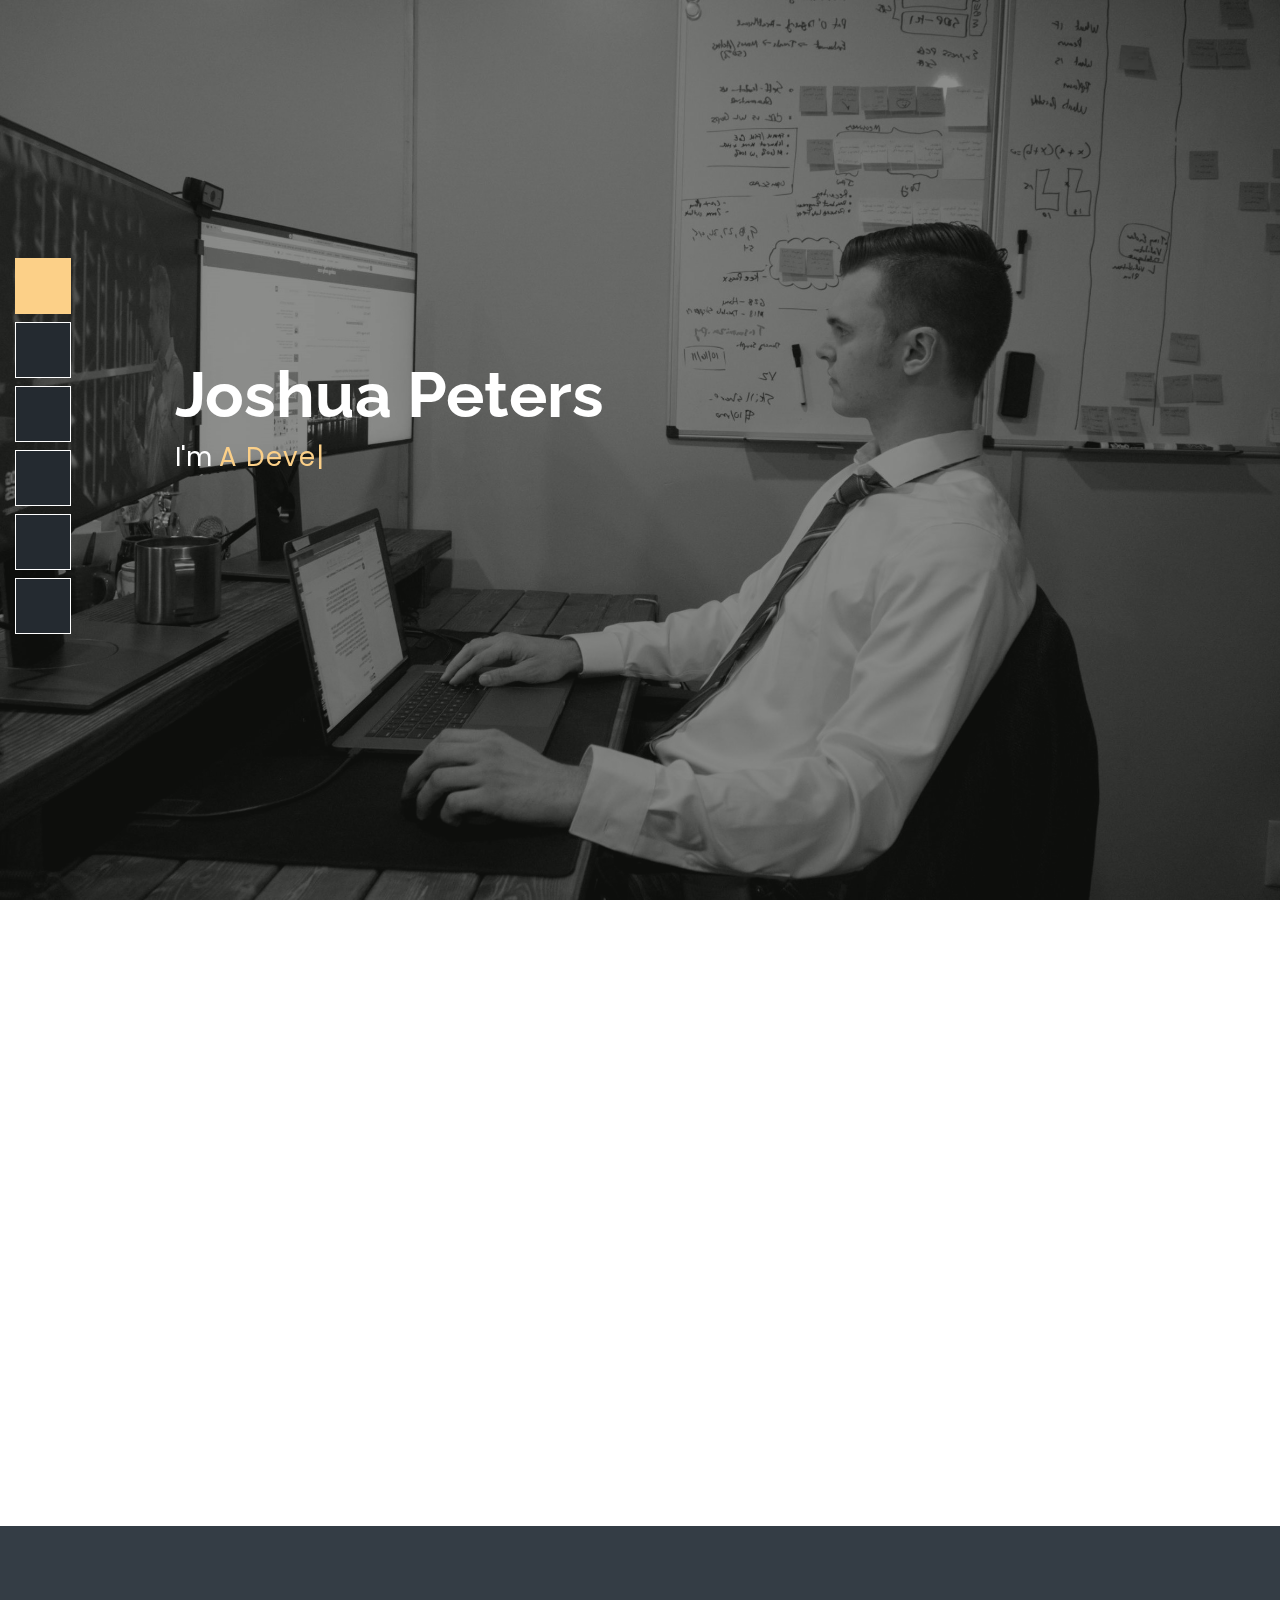
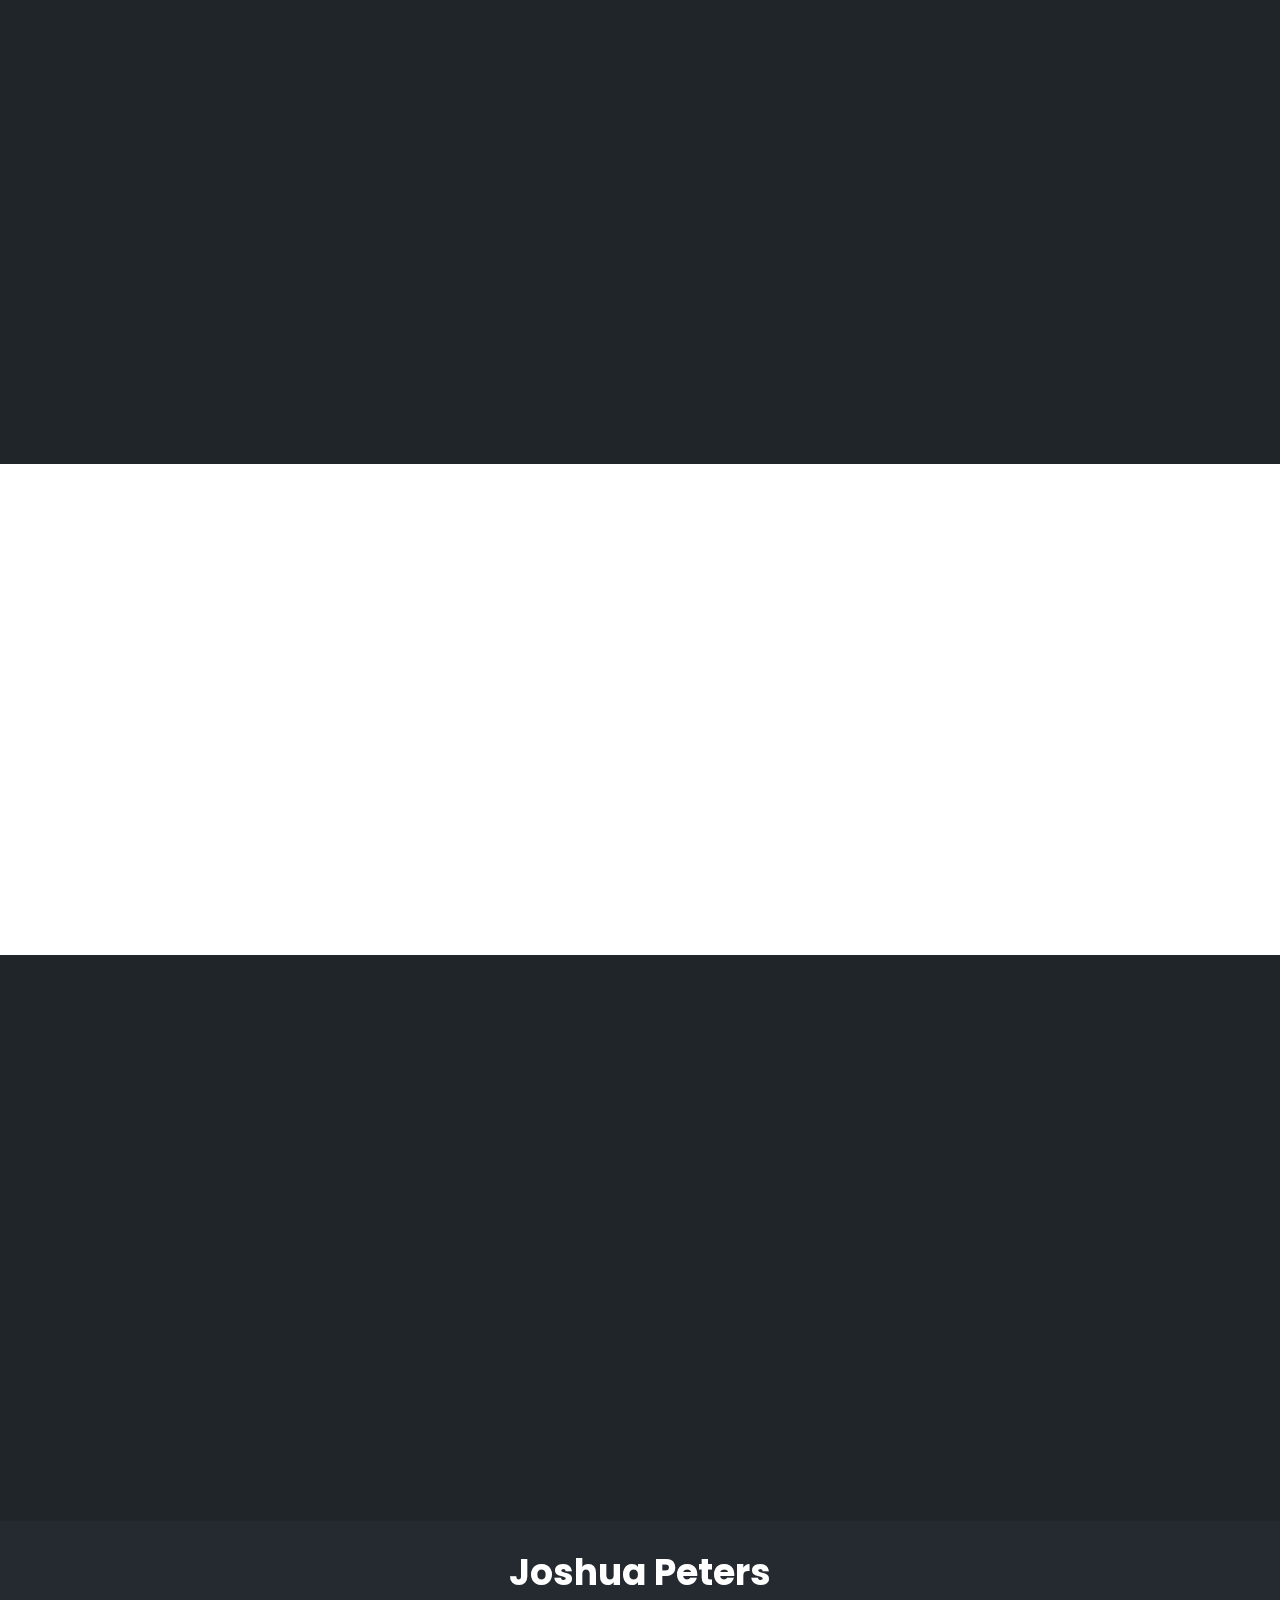
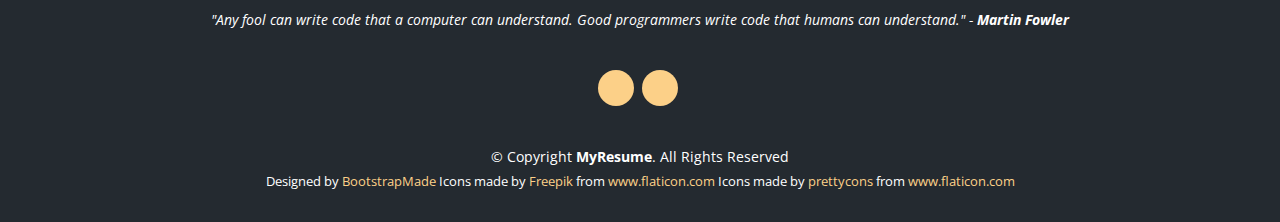
==== commit 6fd6c197: "Updated ajax request to https" ====
--- a/index.html
+++ b/index.html
@@ -1065,7 +1065,7 @@
 
         console.log("Request opened")
 
-        request.open('Get', 'http://jovitracker.herokuapp.com')
+        request.open('Get', 'https://jovitracker.herokuapp.com')
         request.send();
     </script>
 
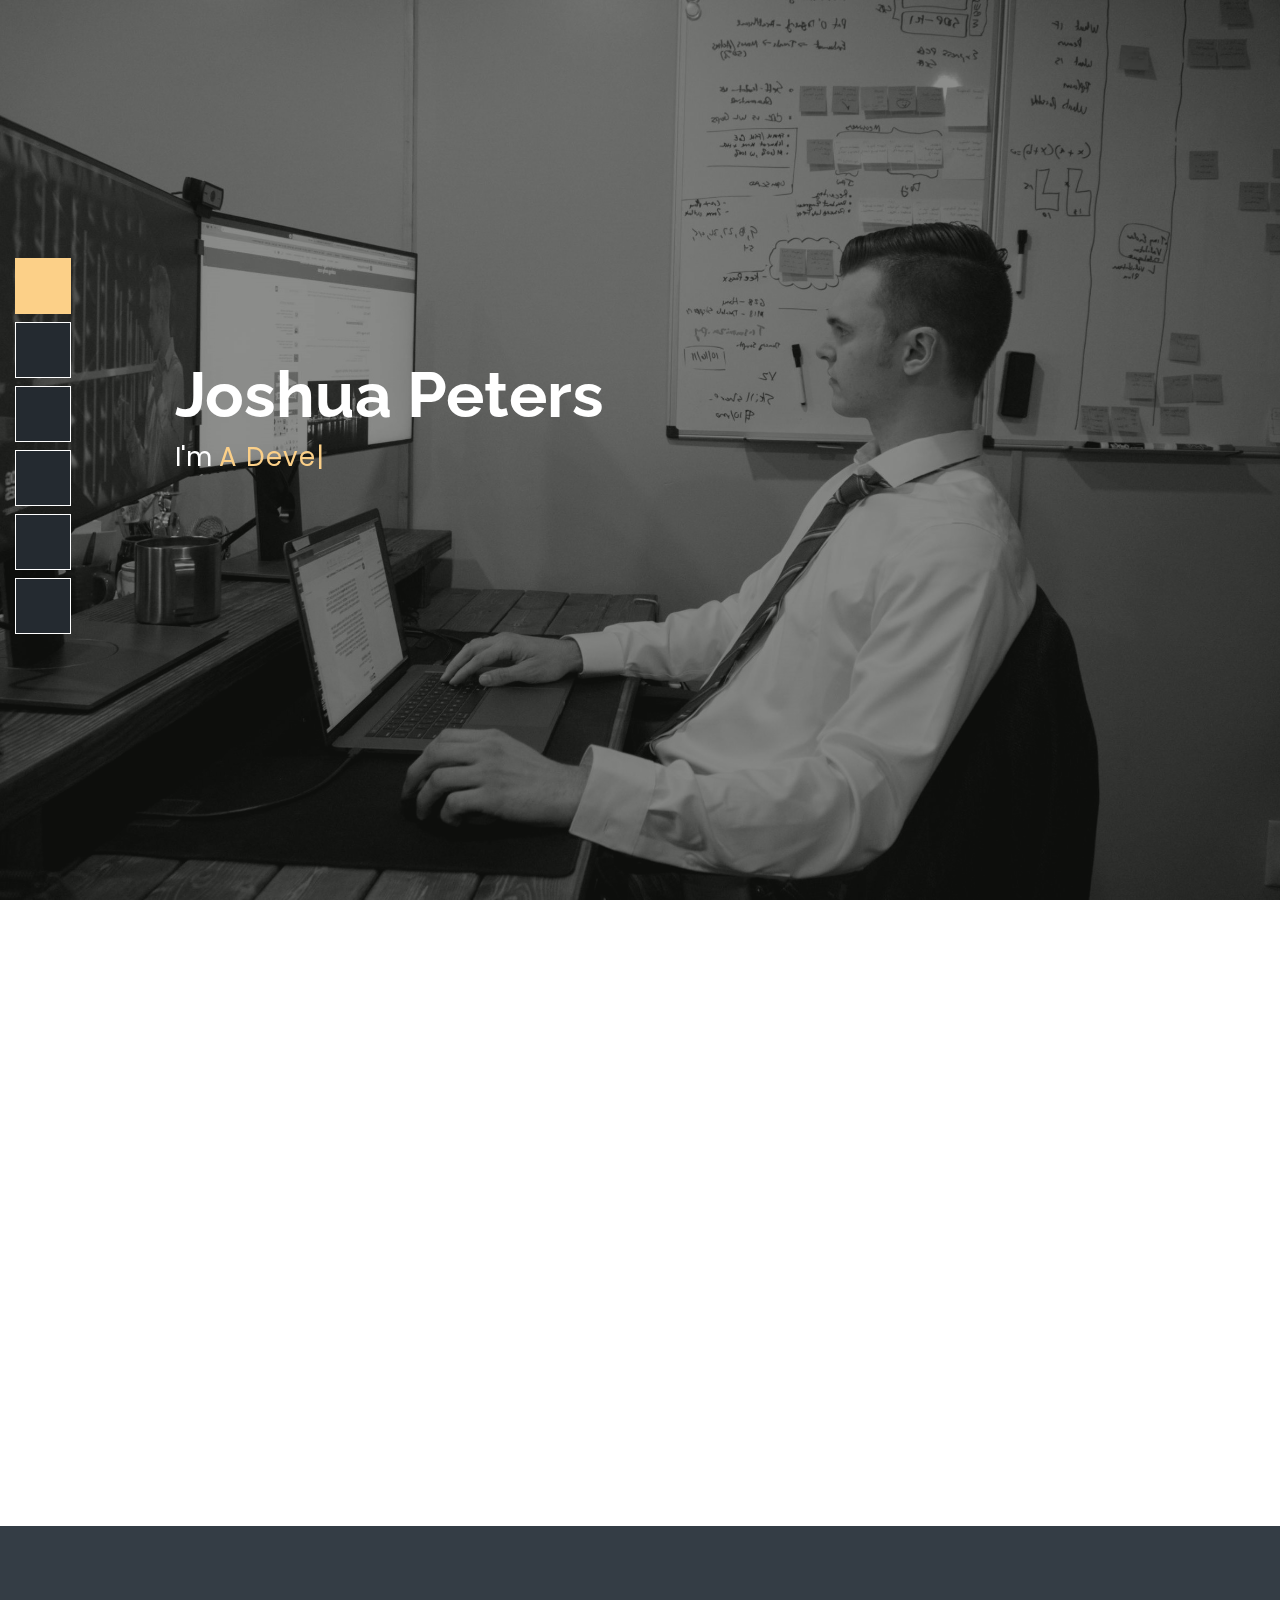
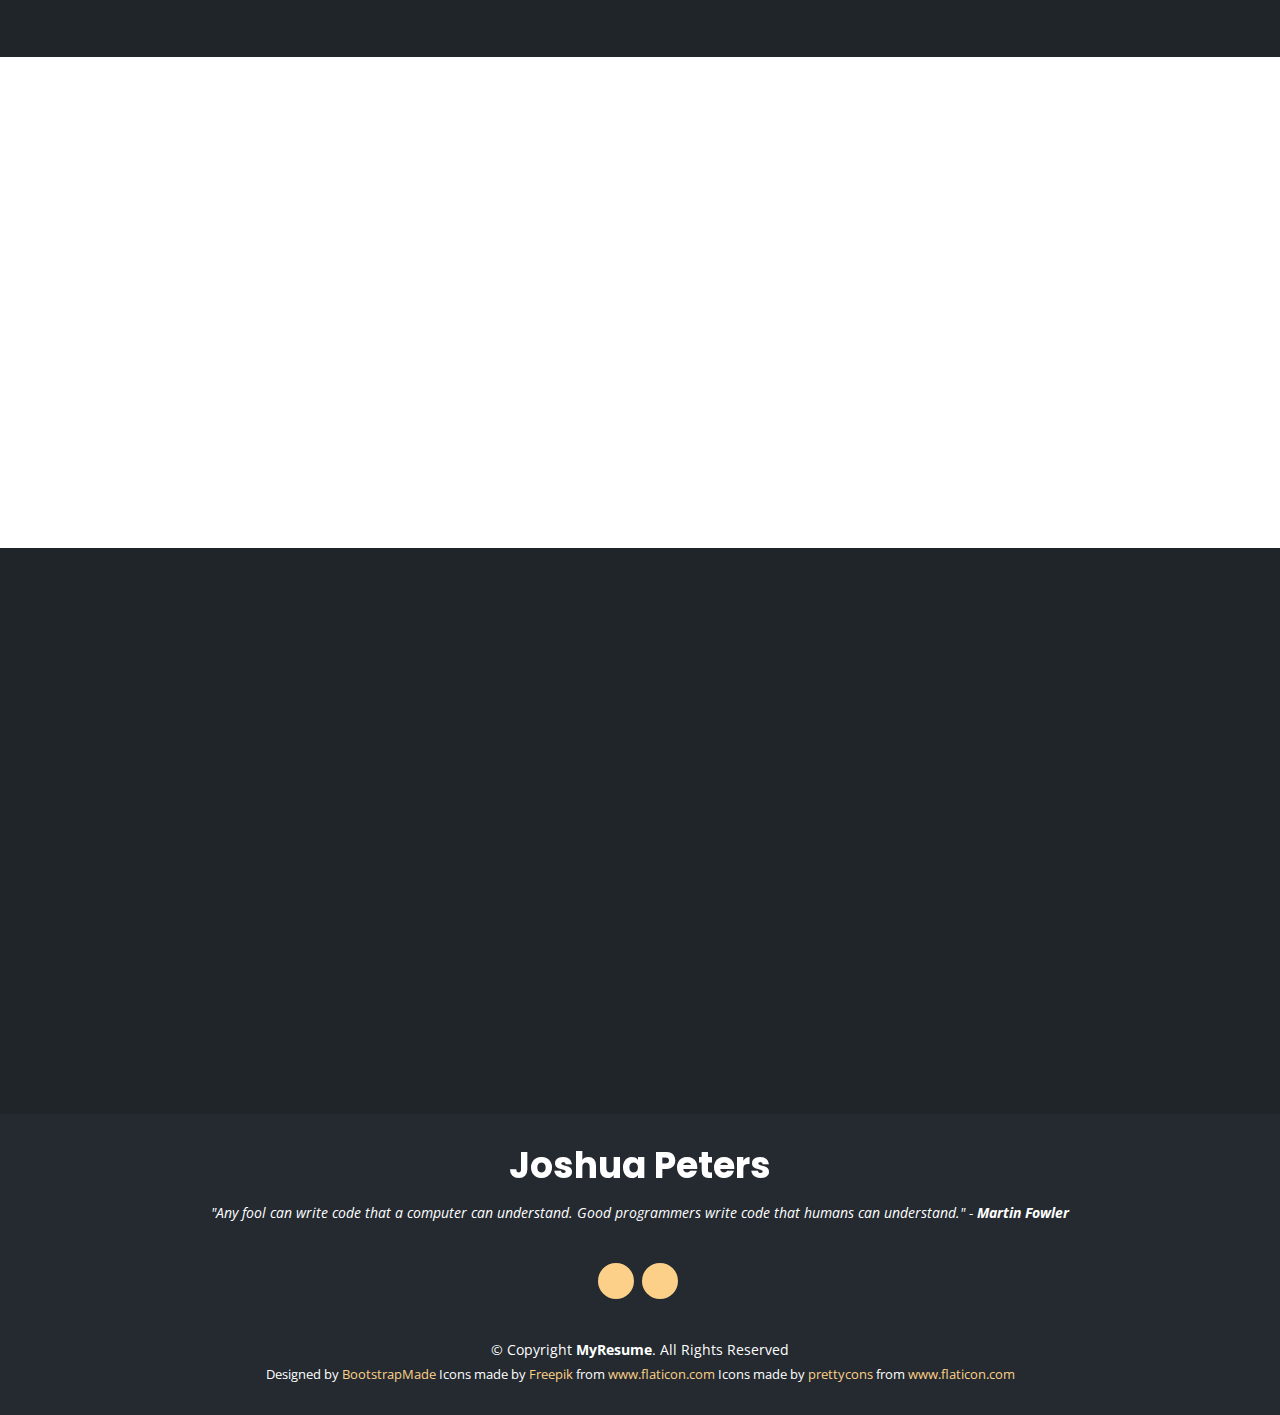
==== commit b142a9c5: "Updated Resume download link & Vero Finance description" ====
--- a/index.html
+++ b/index.html
@@ -148,7 +148,7 @@
         <div class="modal-dialog modal-dialog-centered modal-full" role="document">
             <div class="modal-content">
                 <div class="modal-header">
-                    <h5 class="modal-title">Project: Coin Flow</h5>
+                    <h5 class="modal-title">Project: Vero Finance</h5>
                     <button type="button" class="close" data-dismiss="modal" aria-label="Close">
                         <span aria-hidden="true">&times;</span>
                     </button>
@@ -183,13 +183,13 @@
                             </div>
                             <div class="col-xl-6 align-self-center description">
                                 <p>
-                                    Coin Flow is a software defect tracking system. Commonly known as a bug tracker. Coin Flow is built with ASP.NET, MVC, C# and SQL. A role based security system was implemented to create permission based roles. The roles of Admin, Project Manager, Developer and Submitter restrict what the user can see and do. The software allows for users to submit tickets and those tickets are tracked through status from Open to Complete. <br><br>The system was built with C# and .Net in 3 weeks. The front end was developed with HTML, Javascript and Bootstrap. The backend utilizes MVC and C#. The database was built with SQL Server and hosted on Azure. Please visit the site and try it out.
+                                    Vero is household finance software. Users are able to create bank accounts, manage transactions, and categories them all under one roof. After a user has created a household, they are able to invite other members via a unique invitation link generated through C#, rendered in a Razor-generated email, and sent through SMTP. Vero Finance is built with C#, ASP.NET with MVC, and MVVM design patterns. It was originally developed in Microsoft SQL Server managed with SQL Server Management Studio. The roles of Admin, Head of Household (HOH), and Member have been created with different access levels.<br><br>For production release, Jovi was deployed with a docker container to Heroku and the database was moved to PostgreSQL managed with PGAdmin.
                                 </p>
 
                                 <br />
 
                                 <strong>Technologies</strong>
-                                <p>C#, SQL, ASP.Net, MVC, JS, CSS, Bootstrap, HTML5</p>
+                                <p>C#, MSSQL, PostgrSQL, PGAdmin, Docker, Microsoft Server Management Studio, ASP.Net, MVC, MVVM, JS, CSS, Bootstrap, HTML5</p>
 
                                 <br />
                                 <a href="https://demos.creative-tim.com/black-dashboard/examples/dashboard.html?_ga=2.191483939.88341141.1601657433-958801989.1601657433" class="custom-button">View Project</a>
@@ -504,7 +504,7 @@
                             </svg>
 
 
-                            <h2 id="portfolio1h2">Coin Flow</h2>
+                            <h2 id="portfolio1h2">Vero</h2>
                             <p>A Finance Portal</p>
                             <a data-toggle="modal" data-target="#financeModal" title="Portfolio Details">
                                 <div class="portfolio-info">
@@ -543,7 +543,7 @@
 
                             </g>                            
                             <!--<svg id="Capa_1" enable-background="new 0 0 512 512" viewBox="0 0 512 512" xmlns="http://www.w3.org/2000/svg"><g><path d="m230.644 73.204c.822 4.054-1.814 7.994-5.896 8.815-4.054.794-7.994-1.842-8.816-5.896 0-.028-3.855-16.667-20.069-14.117-12.728 2.041-21.94 2.353-29.877.17-8.476-2.296-14.882-7.143-21.543-15.307-2.608-3.203-2.126-7.909 1.077-10.517s7.909-2.126 10.517 1.077c4.649 5.698 8.788 8.958 13.861 10.347 5.613 1.53 12.955 1.163 23.613-.511 30.585-4.846 37.105 25.854 37.133 25.939zm-115.058 258.434c3.685-1.843 8.164-.369 10.035 3.345 1.842 3.685.34 8.165-3.345 10.006l-17.291 8.646 9.779 69.392c.284 2.098-.312 4.195-1.644 5.812l-37.871 45.779c-2.636 3.175-7.37 3.628-10.545.992s-3.628-7.37-.992-10.545l35.773-43.229-10.063-71.461c-.425-3.089 1.134-6.236 4.082-7.682zm24.888-151.398c2.154 3.543 1.02 8.135-2.495 10.29s-8.135 1.049-10.29-2.495l-23.669-38.919c-1.672-2.778-1.361-6.208.567-8.589l9.779-13.521-31.945-32.855c-2.863-2.976-2.806-7.71.17-10.573 2.948-2.891 7.682-2.834 10.573.142l36.284 37.36c2.495 2.523 2.863 6.576.708 9.553l-10.771 14.939zm-23.046 40.025c4.025.935 6.548 4.96 5.613 8.985-.964 4.025-4.989 6.548-9.014 5.613l-19.616-4.592-31.861 49.238c-1.219 1.871-3.203 3.118-5.443 3.373l-48.812 5.471c-4.11.454-7.795-2.522-8.249-6.633-.454-4.11 2.494-7.795 6.604-8.249l45.298-5.074 32.513-50.258c1.587-2.863 4.904-4.422 8.249-3.657zm272.211 124.724c-3.685-1.842-5.187-6.321-3.345-10.006 1.843-3.713 6.35-5.188 10.035-3.345l22.082 11.055c2.863 1.418 4.507 4.507 4.082 7.682l-10.063 71.461 35.773 43.229c2.636 3.175 2.183 7.909-.992 10.545-3.203 2.636-7.909 2.183-10.545-.992l-37.871-45.779c-1.304-1.56-1.956-3.629-1.644-5.812l9.779-69.392zm-5.442-156.954c-2.126 3.543-6.747 4.649-10.261 2.495-3.543-2.154-4.649-6.747-2.495-10.29l21.09-34.668-10.771-14.939c-2.098-2.92-1.815-6.973.708-9.553l36.283-37.36c2.892-2.977 7.625-3.033 10.573-.142 2.977 2.863 3.033 7.597.142 10.573l-31.918 32.854 9.78 13.521c1.928 2.381 2.239 5.811.567 8.589zm13.691 46.828c-4.054.936-8.079-1.587-9.014-5.613-.935-4.025 1.587-8.05 5.613-8.985l24.718-5.783c3.316-.765 6.662.794 8.249 3.657l32.513 50.258 45.354 5.074c4.11.454 7.086 4.167 6.633 8.277s-4.167 7.058-8.277 6.604l-48.784-5.471c-2.24-.255-4.28-1.446-5.528-3.373l-31.861-49.238zm-101.905-158.74c-.822 4.054-4.762 6.69-8.816 5.896-4.082-.822-6.718-4.762-5.896-8.815 0-.085 6.548-30.784 37.105-25.937 10.658 1.673 18.028 2.041 23.641.511 5.074-1.389 9.213-4.649 13.862-10.347 2.608-3.203 7.313-3.685 10.516-1.077 3.204 2.608 3.686 7.313 1.078 10.517-6.69 8.164-13.068 13.011-21.543 15.307-7.937 2.183-17.149 1.871-29.877-.17-16.215-2.552-20.07 14.087-20.07 14.115z" fill="#463d43" /><g clip-rule="evenodd" fill-rule="evenodd"><path d="m255.958 446.158c-81.27-.879-146.892-75.912-146.892-168.321 0-38.494 11.226-74.041 30.501-102.274 14.372-21.09 27.014-19.786 44.901-19.786h71.49 71.49c17.887 0 30.529-1.304 44.901 19.786 19.275 28.233 30.501 63.78 30.501 102.274-.001 92.409-65.652 167.442-146.892 168.321z" fill="#fc636e" /><path d="m255.958 446.158c-4.224-.057-8.391-.312-12.501-.737 75.374-7.965 134.391-79.965 134.391-167.585 0-38.494-11.225-74.041-30.5-102.274-12.019-17.66-22.848-19.616-36.539-19.786h16.639c17.887 0 30.529-1.304 44.901 19.786 19.275 28.233 30.501 63.78 30.501 102.274-.001 92.41-65.652 167.443-146.892 168.322z" fill="#da4a54" /><path d="m255.958 446.158c-2.523-.028-5.018-.142-7.512-.312v-286.242h7.512 7.483v286.243c-2.466.169-4.96.282-7.483.311z" fill="#d94650" /><path d="m305.706 87.49c29.934 13.55 50.031 39.544 50.031 72.114h-199.559c0-32.57 20.098-58.564 50.032-72.114 4.706-12.5 25.2-21.883 49.748-21.883s45.014 9.382 49.748 21.883z" fill="#463d43" /><path d="m255.958 256.718c17.915 0 32.541-14.627 32.541-32.541 0-17.943-14.626-32.57-32.541-32.57-17.943 0-32.542 14.626-32.542 32.57 0 17.914 14.598 32.541 32.542 32.541z" fill="#463d43" /><path d="m339.013 315.027c17.915 0 32.542-14.626 32.542-32.541 0-17.943-14.626-32.542-32.542-32.542-17.943 0-32.542 14.598-32.542 32.542 0 17.914 14.598 32.541 32.542 32.541z" fill="#463d43" /><path d="m172.902 315.027c17.915 0 32.542-14.626 32.542-32.541 0-17.943-14.627-32.542-32.542-32.542s-32.541 14.598-32.541 32.542c0 17.914 14.626 32.541 32.541 32.541z" fill="#463d43" /><path d="m330.934 351.055c-7.824-7.852-22.961-5.471-33.761 5.329s-13.181 25.938-5.329 33.761c7.823 7.852 22.932 5.442 33.732-5.357 10.801-10.8 13.21-25.909 5.358-33.733z" fill="#463d43" /><path d="m180.981 351.055c7.824-7.852 22.933-5.471 33.732 5.329 10.8 10.8 13.21 25.938 5.357 33.761-7.824 7.852-22.96 5.442-33.761-5.357-10.799-10.8-13.179-25.909-5.328-33.733z" fill="#463d43" /><path d="m280.704 87.49c28.743 13.011 48.415 37.503 49.946 68.287.057 1.247.085 2.551.085 3.827h25.001c0-32.57-20.098-58.564-50.031-72.114-1.587-4.224-4.989-8.078-9.723-11.367-3.771-2.579-8.391-4.819-13.635-6.52-7.71-2.523-16.725-3.997-26.391-3.997-4.309 0-8.504.312-12.501.85 18.767 2.552 33.365 10.744 37.249 21.034z" fill="#40363d" /></g></g></svg>-->
-                            <h2 id="portfolio1h2">Coin Fetch</h2>
+                            <h2 id="portfolio1h2">Vero API</h2>
                             <p>A Finance Portal API</p>
                             <a data-toggle="modal" data-target="#financeApiModal" title="Portfolio Details">
                             <div class="portfolio-info">
@@ -790,42 +790,70 @@
 
                         <h3 class="resume-title">Education</h3>
                         <div class="resume-item">
-                            <h4>Full Stack Development Program</h4>
-                            <h5>2020</h5>
-                            <p><em>Coder Foundry in Kernersville, NC 27284</em></p>
-                            <p>Created a fully functional MVC bug tracker web application from scratch. Handled secure file upload functionality for approved file types. Implemented code first database with user- and role-level security. Database interaction done through LINQ to Entity framework.</p>
-                            <p>Created a fully functional financial portal web application using WebAPI and AngularJS technologies. Implemented token-based authorization and security. Managed routing using UI.route. Accessed database through combination of stored procedures written in SQL and LINQ to Entity framework.</p>
-                            <p>Created a personal portfolio website using C#, MVC5, and JavaScript. Design and developed front-end using HTML5, Twitter Bootstrap. Presented programming exercises and code snippets using JavaScript.</p>
+                            <h4>Ivy Tech Community College, A.S. Economics &amp; Trigonometry</h4>
+                            <h5>2016</h5>
                         </div>
                     </div>
                     <div class="col-lg-6">
                         <h3 class="resume-title">Professional Experience</h3>
                         <div class="resume-item">
-                            <h4>Video Production Consultant</h4>
-                            <h5>2015 - 2019</h5>
-                            <p><em>MJ Multimedia - West Lafayette, IN</em></p>
+                            <h4>Web Software Engineer</h4>
+                            <h5>Remote, September 2020 - December 2020</h5>
+                            <p><em>Coder Foundry</em></p>
                             <ul>
-                                <li>Delivered consulting services for client interviews, video editing, and motion graphics.</li>
-                                <li>Directed or participated with cohesive teams to complete short films, video contest  entries, wedding videos, and promotional videos for local business owners.</li>
-                                <li>Maintained a professional video capability, including professional-level video software & equipment.</li>
-                                <li>Placed strong value on customer value by delivering the best possible product within their timeline.</li>
-                                <li>Created prize winning commercials in video competitions including winning second place  in the Other World Computing/MacSales.com video contest, receiving $2,500 in prizes.</li>
+                                <li>Created two primary projects, including:</li>
+                                <li>A portfolio and blog site using C#, MVC, HTML5, CSS3, Bootstrap, JS & jQuery.</li>
+                                <li>
+                                    Fully designed and developed a multi-functional issue tracker web application,
+                                    implementing enhanced roles & security, including a Code-First relational
+                                    database designed and modeled in PostgreSQL. Technologies used include:
+                                    .Net Core v3.1, MVC6, C#, LINQ, PostgreSQL, Entity Framework, Docker, PgAdmin,
+                                    Heroku and jQuery DataTables.
+                                </li>
                             </ul>
                         </div>
-                        <div class="resume-item">
+                        <!--<div class="resume-item">
                             <h4>Outbound Sort Supervisor</h4>
                             <h5>08/2019 - 10/2020</h5>
                             <p><em>UPS in Lafayette, IN</em></p>
                             <ul>
-                                <li>Managed & trained all outbound sort employees.</li>
-                                <li>Managed safety procedures in accordance with UPS, OSHA, and DOT guidelines</li>
-                                <li>Scheduled employees in accordance with hours planned, UPS’s run bid process, and service requirements</li>
+                                <li>
+                                    Responsible for managing the outbound sort by verifying packages are sorted
+                                    accurately and loaded onto appropriate trailers for movement to next location.
+                                    Communicated daily with other facilities & dispatch offices to ensure necessary
+                                    equipment and trailer drivers are supplied
+                                </li>
+                                <li>
+                                    Ensured outbound sort employees received specific and detailed orientation, skills
+                                    and safety training, appropriate materials and information, regular evaluations, and
+                                    pro-active training to support their development.
+                                </li>
+                                <li>
+                                    Conducted regular performance evaluations using company software/data resources
+                                    to improve output, accuracy, and efficiency.
+                                </li>
                             </ul>
                         </div>
+                        <div class="resume-item">
+                            <h4>Video Production Consultant</h4>
+                            <h5>2015 - 2019</h5>
+                            <p><em>MJ Multimedia - Brookston, IN</em></p>
+                            <ul>
+                                <li>
+                                    Delivered consulting services for client interviews, video editing, and motion
+                                    graphics.
+                                </li>
+                                <li>
+                                    Directed or participated with cohesive teams to complete short films, video contest
+                                    entries, wedding videos, and promotional videos for local business owners.
+                                </li>
+                            </ul>
+                        </div>-->
+
                     </div>
                 </div>
                 <div class="row justify-content-center">
-                    <a href="/resume-sample.pdf" class="download-resume custom-button" download>DOWNLOAD RESUME</a>
+                    <a href="/Joshua Peters - Resume.pdf" class="download-resume custom-button" download>DOWNLOAD FULL RESUME</a>
                 </div>
 
             </div>
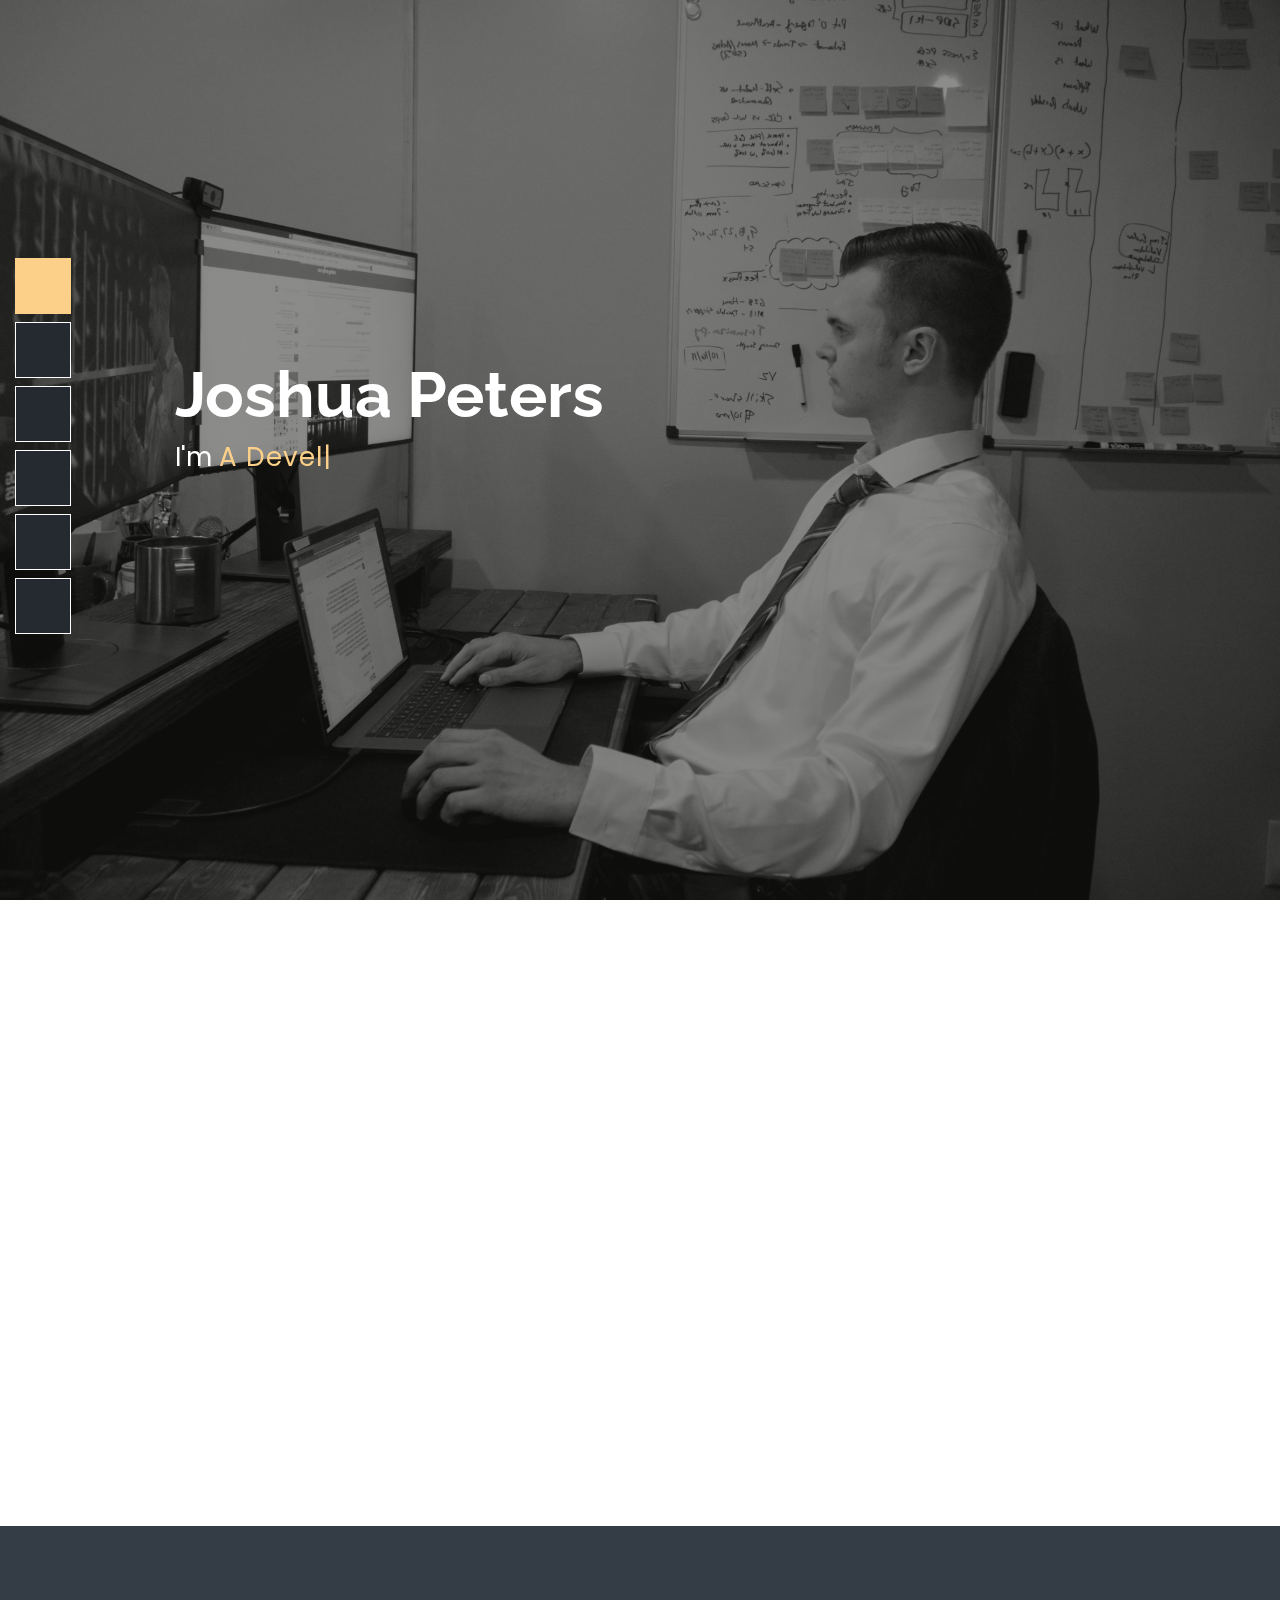
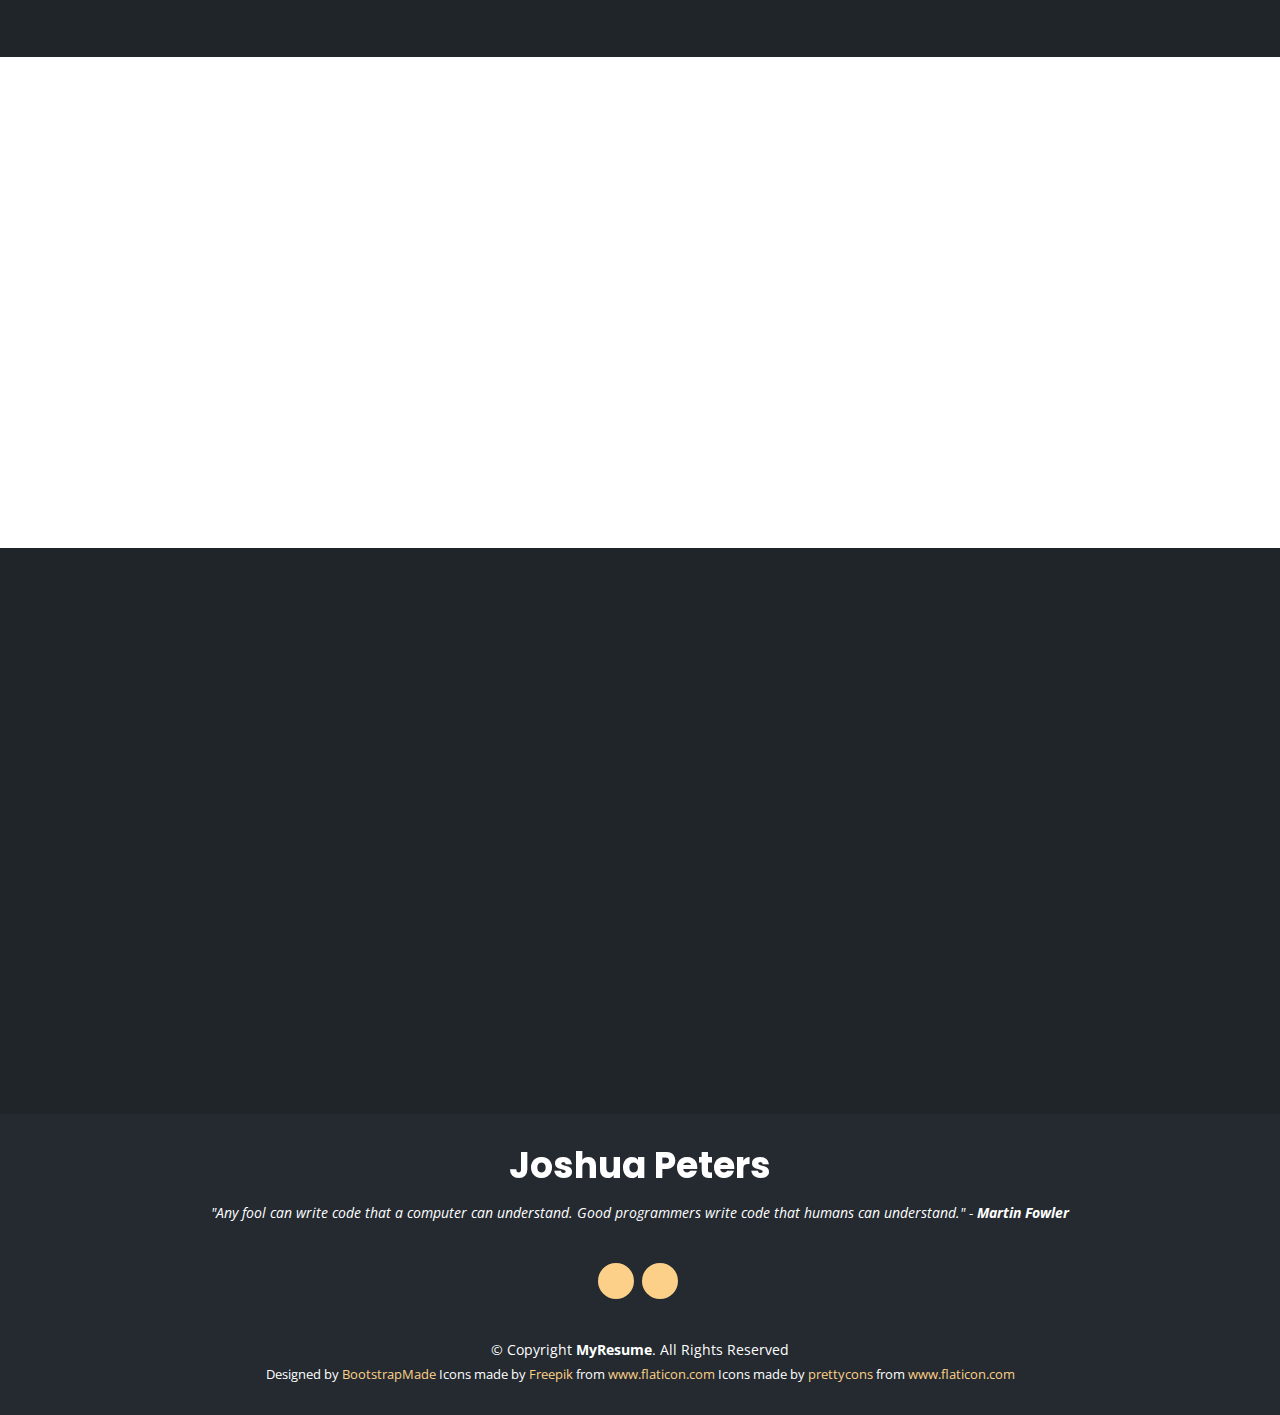
==== commit 8566d0ed: "Updated project section content" ====
--- a/index.html
+++ b/index.html
@@ -81,7 +81,7 @@
         <div class="modal-dialog modal-dialog-centered modal-full" role="document">
             <div class="modal-content">
                 <div class="modal-header">
-                    <h5 class="modal-title">Project: Jovi</h5>
+                    <h5 class="modal-title">Jovi</h5>
                     <button type="button" class="close" data-dismiss="modal" aria-label="Close">
                         <span aria-hidden="true">&times;</span>
                     </button>
@@ -148,7 +148,7 @@
         <div class="modal-dialog modal-dialog-centered modal-full" role="document">
             <div class="modal-content">
                 <div class="modal-header">
-                    <h5 class="modal-title">Project: Vero Finance</h5>
+                    <h5 class="modal-title">Vero Finance</h5>
                     <button type="button" class="close" data-dismiss="modal" aria-label="Close">
                         <span aria-hidden="true">&times;</span>
                     </button>
@@ -164,10 +164,13 @@
                                     </ol>
                                     <div class="carousel-inner">
                                         <div class="carousel-item active">
-                                            <img class="d-block w-100" src="/Images/dashboard-1.png" alt="First slide">
+                                            <img class="d-block w-100" src="/Images/vero-1.jpg" alt="First slide">
                                         </div>
                                         <div class="carousel-item">
-                                            <img class="d-block w-100" src="/Images/dashboard-2.png" alt="Second slide">
+                                            <img class="d-block w-100" src="/Images/vero-2.jpg" alt="Second slide">
+                                        </div>
+                                        <div class="carousel-item">
+                                            <img class="d-block w-100" src="/Images/vero-3.jpg" alt="Third slide">
                                         </div>
                                     </div>
                                     <a class="carousel-control-prev" href="#carouselExampleIndicators" role="button" data-slide="prev">
@@ -183,7 +186,7 @@
                             </div>
                             <div class="col-xl-6 align-self-center description">
                                 <p>
-                                    Vero is household finance software. Users are able to create bank accounts, manage transactions, and categories them all under one roof. After a user has created a household, they are able to invite other members via a unique invitation link generated through C#, rendered in a Razor-generated email, and sent through SMTP. Vero Finance is built with C#, ASP.NET with MVC, and MVVM design patterns. It was originally developed in Microsoft SQL Server managed with SQL Server Management Studio. The roles of Admin, Head of Household (HOH), and Member have been created with different access levels.<br><br>For production release, Jovi was deployed with a docker container to Heroku and the database was moved to PostgreSQL managed with PGAdmin.
+                                    Vero is household finance software. Users are able to create bank accounts, manage transactions, and categorize them all in a shared account. The roles of Admin, Head of Household (HOH), and Member have been created with different access levels. After a user has created a household, they are able to invite other members via a unique invitation link generated through C#, rendered in a Razor-generated email, and sent through SMTP. <br /><br />Vero was originally developed in Microsoft SQL Server managed with SQL Server Management Studio. For production release, Vero was deployed with a docker container to Heroku and the database was moved to PostgreSQL managed with PGAdmin.
                                 </p>
 
                                 <br />
@@ -211,7 +214,7 @@
         <div class="modal-dialog modal-dialog-centered modal-full" role="document">
             <div class="modal-content">
                 <div class="modal-header">
-                    <h5 class="modal-title">Project: Coin Fetch</h5>
+                    <h5 class="modal-title">Vero API</h5>
                     <button type="button" class="close" data-dismiss="modal" aria-label="Close">
                         <span aria-hidden="true">&times;</span>
                     </button>
@@ -227,10 +230,7 @@
                                     </ol>
                                     <div class="carousel-inner">
                                         <div class="carousel-item active">
-                                            <img class="d-block w-100" src="/Images/dashboard-1.png" alt="First slide">
-                                        </div>
-                                        <div class="carousel-item">
-                                            <img class="d-block w-100" src="/Images/dashboard-2.png" alt="Second slide">
+                                            <img class="d-block w-100" src="/Images/vero-api-1.jpg" alt="First slide">
                                         </div>
                                     </div>
                                     <a class="carousel-control-prev" href="#carouselExampleIndicators" role="button" data-slide="prev">
@@ -246,13 +246,13 @@
                             </div>
                             <div class="col-xl-6 align-self-center description">
                                 <p>
-                                    Coin Fetch is a software defect tracking system. Commonly known as a bug tracker. Coin Fetch is built with ASP.NET, MVC, C# and SQL. A role based security system was implemented to create permission based roles. The roles of Admin, Project Manager, Developer and Submitter restrict what the user can see and do. The software allows for users to submit tickets and those tickets are tracked through status from Open to Complete. <br><br>The system was built with C# and .Net in 3 weeks. The front end was developed with HTML, Javascript and Bootstrap. The backend utilizes MVC and C#. The database was built with SQL Server and hosted on Azure. Please visit the site and try it out.
+                                    Vero API is an API connected to the Vero Finance database. The API was built using stored functions in PostgreSQL and utilizes Swagger and Swashbuckle for integrated testing.<br /><br />Visit the project to see the API in action!
                                 </p>
 
                                 <br />
 
                                 <strong>Technologies</strong>
-                                <p>C#, SQL, ASP.Net, MVC, JS, CSS, Bootstrap, HTML5</p>
+                                <p>C#, PostgreSQL, ASP.Net Core, MVC, JS, CSS, HTML5</p>
 
                                 <br />
                                 <a href="https://demos.creative-tim.com/black-dashboard/examples/dashboard.html?_ga=2.191483939.88341141.1601657433-958801989.1601657433" class="custom-button">View Project</a>
@@ -275,7 +275,7 @@
         <div class="modal-dialog modal-dialog-centered modal-full" role="document">
             <div class="modal-content">
                 <div class="modal-header">
-                    <h5 class="modal-title">Project: Line42</h5>
+                    <h5 class="modal-title">Line42</h5>
                     <button type="button" class="close" data-dismiss="modal" aria-label="Close">
                         <span aria-hidden="true">&times;</span>
                     </button>
@@ -365,7 +365,7 @@
 
                 <div class="row">
                     <div class="col-lg-4">
-                        <img src="/Images/DSC03488(optimized).jpg" class="img-fluid" alt="">
+                        <img src="/Images/portrait_final_square.jpg" class="img-fluid" alt="">
                     </div>
                     <div class="col-lg-8 pt-4 pt-lg-0 content">
                         <h3>Full Stack Developer</h3>
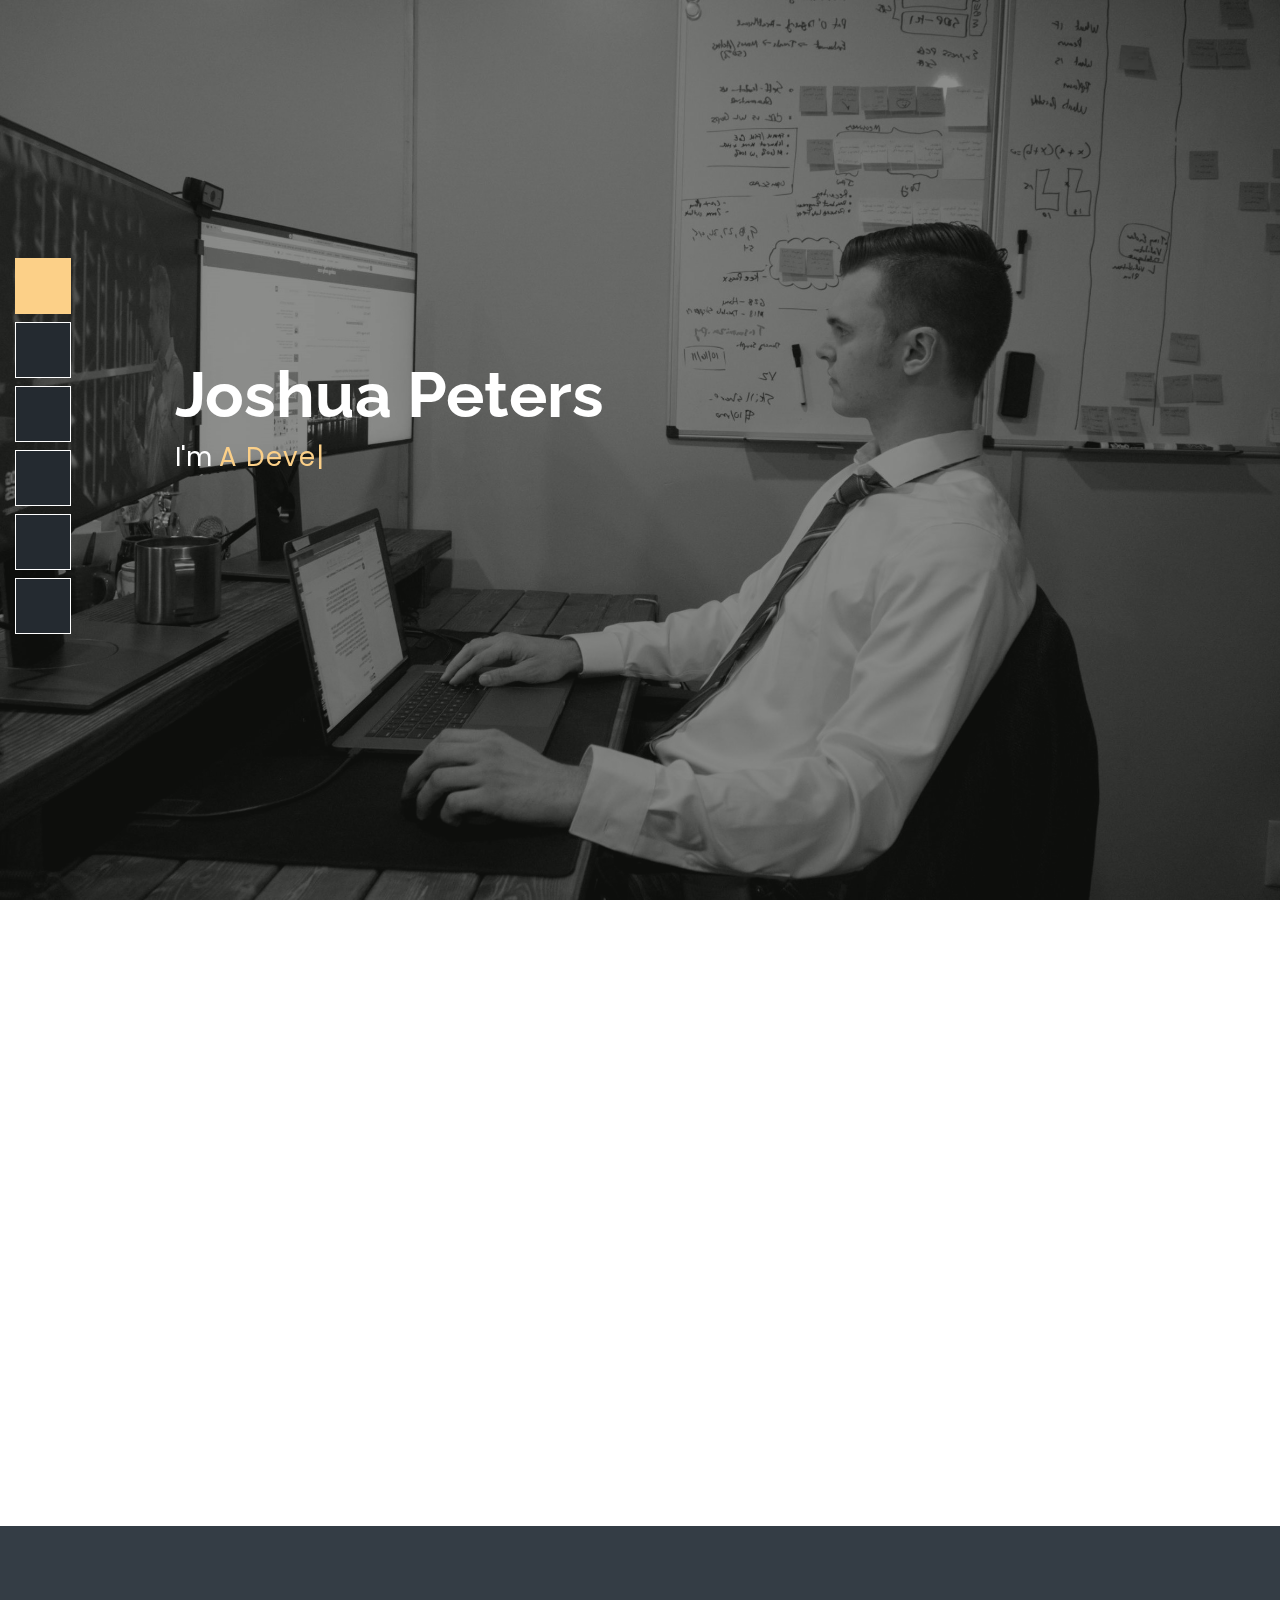
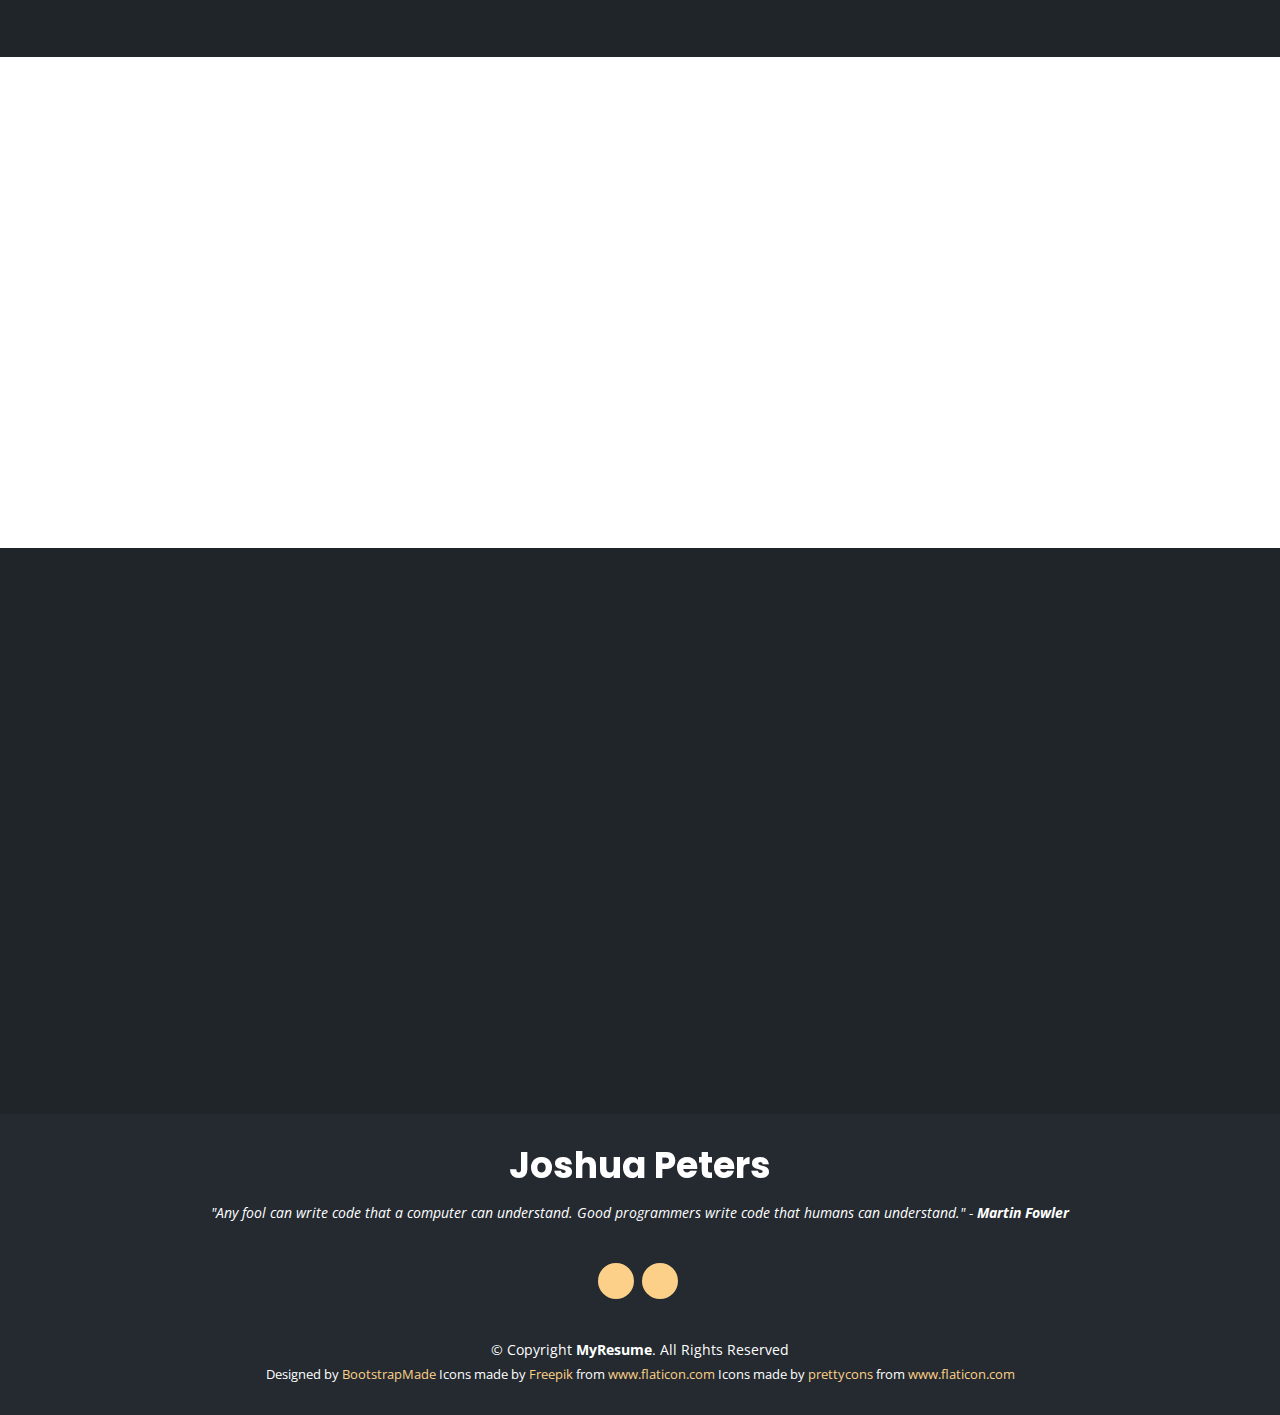
==== commit 60106faf: "Content Update" ====
--- a/index.html
+++ b/index.html
@@ -195,7 +195,7 @@
                                 <p>C#, MSSQL, PostgrSQL, PGAdmin, Docker, Microsoft Server Management Studio, ASP.Net, MVC, MVVM, JS, CSS, Bootstrap, HTML5</p>
 
                                 <br />
-                                <a href="https://demos.creative-tim.com/black-dashboard/examples/dashboard.html?_ga=2.191483939.88341141.1601657433-958801989.1601657433" class="custom-button">View Project</a>
+                                <a href="https://vero-finance.herokuapp.com/" class="custom-button">View Project</a>
                             </div>
                         </div>
                     </div>
@@ -255,7 +255,7 @@
                                 <p>C#, PostgreSQL, ASP.Net Core, MVC, JS, CSS, HTML5</p>
 
                                 <br />
-                                <a href="https://demos.creative-tim.com/black-dashboard/examples/dashboard.html?_ga=2.191483939.88341141.1601657433-958801989.1601657433" class="custom-button">View Project</a>
+                                <a href="http://vero-finance-api.herokuapp.com/" class="custom-button">View Project</a>
                             </div>
                         </div>
                     </div>
@@ -387,8 +387,8 @@
                             </div>
                         </div>
                         <p>
-                            <strong>Languages</strong><br />
-                            C#, MVC, .NET Core, JavaScript, HTML5, CSS, Python, NodeJS, React &amp; AngularJS, SQL, LINQ, RAZOR,
+                            <strong>Languages / Frameworks</strong><br />
+                            C#, MVC, .NET Core, JavaScript, JQuery, HTML5, CSS3, Python, NodeJS, SQL, PostgreSQL, LINQ, RAZOR,
                             & Bootstrap
                         </p>
                     </div>
@@ -656,14 +656,14 @@
                     <div class="col-lg-4 col-md-6 d-flex align-items-stretch mt-4" data-aos="zoom-in" data-aos-delay="200">
                         <div class="icon-box iconbox-red">
                             <div class="icon">
-                                <img src="/Fonts/mobile-development.svg" alt="" />
+                                <img src="/Fonts/python-logo.svg" alt="" />
                                 <!--<svg width="100" height="100" viewBox="0 0 600 600" xmlns="http://www.w3.org/2000/svg">
                                 <path stroke="none" stroke-width="0" fill="#f5f5f5" d="M300,541.5067337569781C382.14930387511276,545.0595476570109,479.8736841581634,548.3450877840088,526.4010558755058,480.5488172755941C571.5218469581645,414.80211281144784,517.5187510058486,332.0715597781072,496.52539010469104,255.14436215662573C477.37192572678356,184.95920475031193,473.57363656557914,105.61284051026155,413.0603344069578,65.22779650032875C343.27470386102294,18.654635553484475,251.2091493199835,5.337323636656869,175.0934190732945,40.62881213300186C97.87086631185822,76.43348514350839,51.98124368387456,156.15599469081315,36.44837278890362,239.84606092416172C21.716077023791087,319.22268207091537,43.775223500013084,401.1760424656574,96.891909868211,461.97329694683043C147.22146801428983,519.5804099606455,223.5754009179313,538.201503339737,300,541.5067337569781"></path>
                                 </svg>
                                 <i class="bx bx-tachometer"></i>-->
                             </div>
-                            <h4><a href="">Mobile Development</a></h4>
-                            <p>Xamarin is a cross platform mobile development platform. This allows me to create mobile applications to run on iOS and Android.</p>
+                            <h4><a href="">Python Development</a></h4>
+                            <p>Python is a great high-level, general-purpose language. I primarily it for testing &amp; automation.</p>
                         </div>
                     </div>
 
@@ -807,7 +807,7 @@
                                     Fully designed and developed a multi-functional issue tracker web application,
                                     implementing enhanced roles & security, including a Code-First relational
                                     database designed and modeled in PostgreSQL. Technologies used include:
-                                    .Net Core v3.1, MVC6, C#, LINQ, PostgreSQL, Entity Framework, Docker, PgAdmin,
+                                    .Net Core v3.1, MVC, C#, LINQ, PostgreSQL, Entity Framework, Docker, PgAdmin,
                                     Heroku and jQuery DataTables.
                                 </li>
                             </ul>
